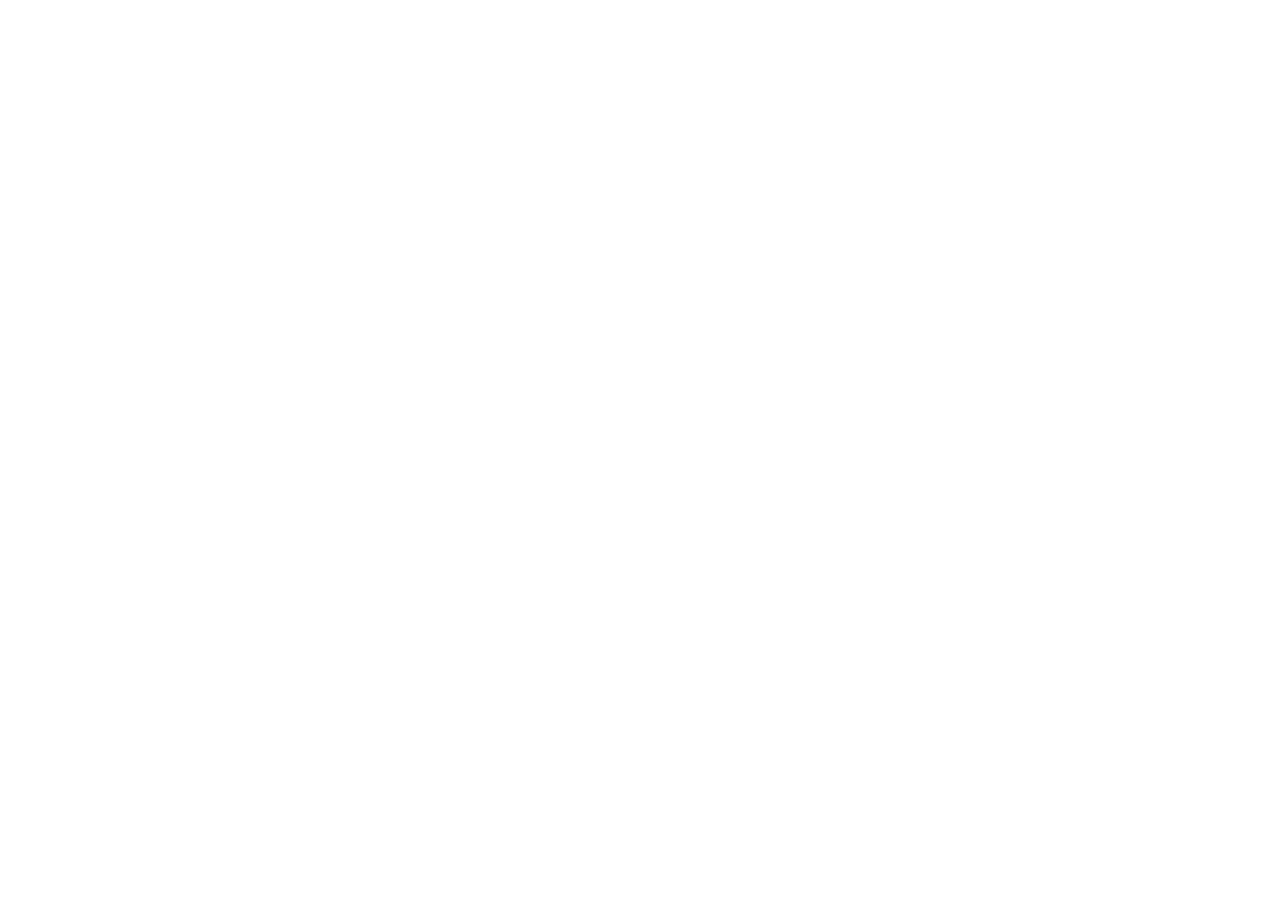
==== editor.html @ f9bbbe5b "Update editor.html" ====
<html lang="en">

  <head>
    <meta charset="UTF-8">
    <meta name="viewport" content="width=device-width, initial-scale=1.0">
    <title>OMiXApp</title>
    <link rel="shortcut icon" href="favicon.png" />
    <audio id="Abeat">
      <source src="Clap.mp3" type="audio/mpeg"></audio>
    <audio id="Bbeat">
      <source src="Paper.mp3" type="audio/mpeg"></audio>
    <audio id="Cbeat">
      <source src="Metal.mp3" type="audio/mpeg"></audio>
    <audio id="Dbeat">
      <source src="Crunch.mp3" type="audio/mpeg"></audio>
    <audio id="Ebeat">
      <source src="Swoosh.mp3" type="audio/mpeg"></audio>
    <audio id="Fbeat">
      <source src="Glass.mp3" type="audio/mpeg"></audio>
    <audio id="Gbeat">
      <source src="Bell.mp3" type="audio/mpeg"></audio>

        <audio id="Abeata">
          <source src="Clap.mp3" type="audio/mpeg"></audio>
        <audio id="Bbeata">
          <source src="Paper.mp3" type="audio/mpeg"></audio>
        <audio id="Cbeata">
          <source src="Metal.mp3" type="audio/mpeg"></audio>
        <audio id="Dbeata">
          <source src="Crunch.mp3" type="audio/mpeg"></audio>
        <audio id="Ebeata">
          <source src="Swoosh.mp3" type="audio/mpeg"></audio>
        <audio id="Fbeata">
          <source src="Glass.mp3" type="audio/mpeg"></audio>
        <audio id="Gbeata">
          <source src="Bell.mp3" type="audio/mpeg"></audio>
        <link href="https://fonts.googleapis.com/css2?family=Work+Sans:ital,wght@0,900;1,900&display=swap" rel="stylesheet">
        <link href="https://fonts.googleapis.com/css2?family=Roboto:wght@700;900&display=swap" rel="stylesheet">
        <style>
input::-webkit-outer-spin-button,
input::-webkit-inner-spin-button {
  -webkit-appearance: none;
  margin: 0;
}
input[type=number] {
  -moz-appearance: textfield;
}

        .squarea {
          height: 119px;
          width: 280px;
          background-color: #535353;
          position:relative;
          top:-373;
          left:660;
          z-index: -20;
          border-radius: 8px;
        }
        
        .square2 {
          height: 570px;
          width: 1215px;
          background-color: rgb(71, 71, 71);
          position:relative;
          top:-960;
          left:15;
          z-index: -20;
          border-radius: 8px;
          z-index:-100;
        }
        .squareb {
          height: 42px;
          width: 245px;
          background-color: #535353;
          position:relative;
          left: 954;
          top: -1123;
          z-index: -20;
          border-radius: 8px;
        }
        .userprofile{
          background-color: rgb(71, 71, 71);
          width:350;
          height:100 ;
          position: relative;
          z-index:-10000;
          top:-1710;
          border-radius: 8px;
          left:15;
  

        }
        #profilepic{
          background-color: rgb(71, 71, 71);
          position: relative;
          z-index:1000000000000000000000000000000000000000000000000;
          top:-1806;
          border-radius: 8px;
          left:23;
  

        }
      </style>
    <Link rel="stylesheet" href="styles.css">
  </head>
  <div id="Pageb">
  <div id="Pagea">
  <!--TuneShareID TextBoxes-->
    <div id="divab">
      <input type="text" id="codeinput1" maxlength="2" placeholder="00">
      <input type="text" id="codeinput2" maxlength="2" placeholder="00">
      <input type="text" id="codeinput3" maxlength="2" placeholder="00">
      <input type="text" id="codeinput4" maxlength="2" placeholder="00">
      <input type="text" id="codeinput5" maxlength="2" placeholder="00">
      <input type="text" id="codeinput6" maxlength="2" placeholder="00">
      <input type="text" id="codeinput7" maxlength="2" placeholder="00">
      <input type="text" id="codeinput8" maxlength="2" placeholder="00">
      <input type="text" id="codeinput9" maxlength="2" placeholder="00">
      <input type="text" id="codeinput10" maxlength="2" placeholder="00">
      <input type="text" id="codeinput11" maxlength="2" placeholder="00">
      <input type="text" id="codeinput12" maxlength="2" placeholder="00">
      <input type="text" id="codeinput13" maxlength="2" placeholder="00">
      <input type="text" id="codeinput14" maxlength="2" placeholder="00">

      <input type="text" id="codeinput1a" maxlength="2" placeholder="00">
      <input type="text" id="codeinput2a" maxlength="2" placeholder="00">
      <input type="text" id="codeinput3a" maxlength="2" placeholder="00">
      <input type="text" id="codeinput4a" maxlength="2" placeholder="00">
      <input type="text" id="codeinput5a" maxlength="2" placeholder="00">
      <input type="text" id="codeinput6a" maxlength="2" placeholder="00">
      <input type="text" id="codeinput7a" maxlength="2" placeholder="00">
      <input type="text" id="codeinput8a" maxlength="2" placeholder="00">
      <input type="text" id="codeinput9a" maxlength="2" placeholder="00">
      <input type="text" id="codeinput10a" maxlength="2" placeholder="00">
      <input type="text" id="codeinput11a" maxlength="2" placeholder="00">
      <input type="text" id="codeinput12a" maxlength="2" placeholder="00">
      <input type="text" id="codeinput13a" maxlength="2" placeholder="00">
      <input type="text" id="codeinput14a" maxlength="2" placeholder="00">
    </div>
    <div id="nav">
    <button onclick="Wait0()" id="Play">▶</button>
    </div>

    <!--Audio Input-->
    <div id=Buttons>
      <button id="ClapA" onclick="a1()" class="Clap1">Clap</button>
      <button id="ClapA" onclick="b1()">Clap</button>
      <button id="ClapA" onclick="c1()">Clap</button>
      <button id="ClapA" onclick="d1()">Clap</button>
      <button id="ClapA" onclick="e1()">Clap</button>
      <button id="ClapA" onclick="f1()">Clap</button>
      <button id="ClapA" onclick="g1()">Clap</button>
      <button id="ClapA" onclick="h1()">Clap</button>
      <button id="ClapA" onclick="i1()">Clap</button>
      <button id="ClapA" onclick="j1()">Clap</button>
      <button id="ClapA" onclick="k1()">Clap</button>
      <button id="ClapA" onclick="l1()">Clap</button>
      <button id="ClapA" onclick="m1()">Clap</button>
      <button id="ClapA" onclick="n1()">Clap</button>

      <button id="ClapBA" onclick="a12()">Velcro</button>
      <button id="ClapB" onclick="b12()">Velcro</button>
      <button id="ClapB" onclick="c12()">Velcro</button>
      <button id="ClapB" onclick="d12()">Velcro</button>
      <button id="ClapB" onclick="e12()">Velcro</button>
      <button id="ClapB" onclick="f12()">Velcro</button>
      <button id="ClapB" onclick="g12()">Velcro</button>
      <button id="ClapB" onclick="h12()">Velcro</button>
      <button id="ClapB" onclick="i12()">Velcro</button>
      <button id="ClapB" onclick="j12()">Velcro</button>
      <button id="ClapB" onclick="k12()">Velcro</button>
      <button id="ClapB" onclick="l12()">Velcro</button>
      <button id="ClapB" onclick="m12()">Velcro</button>
      <button id="ClapB" onclick="n12()">Velcro</button>

      <button id="ClapCA" onclick="a13()">Metal</button>
      <button id="ClapCB" onclick="b13()">Metal</button>
      <button id="ClapC" onclick="c13()">Metal</button>
      <button id="ClapC" onclick="d13()">Metal</button>
      <button id="ClapC" onclick="e13()">Metal</button>
      <button id="ClapC" onclick="f13()">Metal</button>
      <button id="ClapC" onclick="g13()">Metal</button>
      <button id="ClapC" onclick="h13()">Metal</button>
      <button id="ClapC" onclick="i13()">Metal</button>
      <button id="ClapC" onclick="j13()">Metal</button>
      <button id="ClapC" onclick="k13()">Metal</button>
      <button id="ClapC" onclick="l13()">Metal</button>
      <button id="ClapC" onclick="m13()">Metal</button>
      <button id="ClapC" onclick="n13()">Metal</button>

      <button id="ClapDA" onclick="a14()">Crunch</button>
      <button id="ClapDA" onclick="b14()">Crunch</button>
      <button id="ClapDA" onclick="c14()">Crunch</button>
      <button id="ClapD" onclick="d14()">Crunch</button>
      <button id="ClapD" onclick="e14()">Crunch</button>
      <button id="ClapD" onclick="f14()">Crunch</button>
      <button id="ClapD" onclick="g14()">Crunch</button>
      <button id="ClapD" onclick="h14()">Crunch</button>
      <button id="ClapD" onclick="i14()">Crunch</button>
      <button id="ClapD" onclick="j14()">Crunch</button>
      <button id="ClapD" onclick="k14()">Crunch</button>
      <button id="ClapD" onclick="l14()">Crunch</button>
      <button id="ClapD" onclick="m14()">Crunch</button>
      <button id="ClapD" onclick="n14()">Crunch</button>

      <h6 id="MainTrack1"> Track 1</h6>

      <button id="ClapE" onclick="a15()">Wind</button>
      <button id="ClapE" onclick="b15()">Wind</button>
      <button id="ClapE" onclick="c15()">Wind</button>
      <button id="ClapE" onclick="d15()">Wind</button>
      <button id="ClapE" onclick="e15()">Wind</button>
      <button id="ClapE" onclick="f15()">Wind</button>
      <button id="ClapE" onclick="g15()">Wind</button>
      <button id="ClapE" onclick="h15()">Wind</button>
      <button id="ClapE" onclick="i15()">Wind</button>
      <button id="ClapE" onclick="j15()">Wind</button>
      <button id="ClapE" onclick="k15()">Wind</button>
      <button id="ClapE" onclick="l15()">Wind</button>
      <button id="ClapE" onclick="m15()">Wind</button>
      <button id="ClapE" onclick="n15()">Wind</button>

      <button id="ClapFA" onclick="a16()">Tap</button>
      <button id="ClapF" onclick="b16()">Tap</button>
      <button id="ClapF" onclick="c16()">Tap</button>
      <button id="ClapF" onclick="d16()">Tap</button>
      <button id="ClapF" onclick="e16()">Tap</button>
      <button id="ClapF" onclick="f16()">Tap</button>
      <button id="ClapF" onclick="g16()">Tap</button>
      <button id="ClapF" onclick="h16()">Tap</button>
      <button id="ClapF" onclick="i16()">Tap</button>
      <button id="ClapF" onclick="j16()">Tap</button>
      <button id="ClapF" onclick="k16()">Tap</button>
      <button id="ClapF" onclick="l16()">Tap</button>
      <button id="ClapF" onclick="m16()">Tap</button>
      <button id="ClapF" onclick="n16()">Tap</button>

      <button id="ClapG2" onclick="a17()">Keys</button>
      <button id="ClapG2" onclick="b17()">Keys</button>
      <button id="ClapG" onclick="c17()">Keys</button>
      <button id="ClapG" onclick="d17()">Keys</button>
      <button id="ClapG" onclick="e17()">Keys</button>
      <button id="ClapG" onclick="f17()">Keys</button>
      <button id="ClapG" onclick="g17()">Keys</button>
      <button id="ClapG" onclick="h17()">Keys</button>
      <button id="ClapG" onclick="i17()">Keys</button>
      <button id="ClapG" onclick="j17()">Keys</button>
      <button id="ClapG" onclick="k17()">Keys</button>
      <button id="ClapG" onclick="l17()">Keys</button>
      <button id="ClapG" onclick="m17()">Keys</button>
      <button id="ClapG" onclick="n17()">Keys</button>
    </div>

    <div id=Buttons2>
      <button id="ClapA" onclick="a1a()">Clap</button>
      <button id="ClapA" onclick="b1a()">Clap</button>
      <button id="ClapA" onclick="c1a()">Clap</button>
      <button id="ClapA" onclick="d1a()">Clap</button>
      <button id="ClapA" onclick="e1a()">Clap</button>
      <button id="ClapA" onclick="f1a()">Clap</button>
      <button id="ClapA" onclick="g1a()">Clap</button>
      <button id="ClapA" onclick="h1a()">Clap</button>
      <button id="ClapA" onclick="i1a()">Clap</button>
      <button id="ClapA" onclick="j1a()">Clap</button>
      <button id="ClapA" onclick="k1a()">Clap</button>
      <button id="ClapA" onclick="l1a()">Clap</button>
      <button id="ClapA" onclick="m1a()">Clap</button>
      <button id="ClapA" onclick="n1a()">Clap</button>

      <button id="ClapBA" onclick="a12a()">Velcro</button>
      <button id="ClapB" onclick="b12a()">Velcro</button>
      <button id="ClapB" onclick="c12a()">Velcro</button>
      <button id="ClapB" onclick="d12a()">Velcro</button>
      <button id="ClapB" onclick="e12a()">Velcro</button>
      <button id="ClapB" onclick="f12a()">Velcro</button>
      <button id="ClapB" onclick="g12a()">Velcro</button>
      <button id="ClapB" onclick="h12a()">Velcro</button>
      <button id="ClapB" onclick="i12a()">Velcro</button>
      <button id="ClapB" onclick="j12a()">Velcro</button>
      <button id="ClapB" onclick="k12a()">Velcro</button>
      <button id="ClapB" onclick="l12a()">Velcro</button>
      <button id="ClapB" onclick="m12a()">Velcro</button>
      <button id="ClapB" onclick="n12a()">Velcro</button>

      <button id="ClapCA" onclick="a13a()">Metal</button>
      <button id="ClapCB" onclick="b13a()">Metal</button>
      <button id="ClapC" onclick="c13a()">Metal</button>
      <button id="ClapC" onclick="d13a()">Metal</button>
      <button id="ClapC" onclick="e13a()">Metal</button>
      <button id="ClapC" onclick="f13a()">Metal</button>
      <button id="ClapC" onclick="g13a()">Metal</button>
      <button id="ClapC" onclick="h13a()">Metal</button>
      <button id="ClapC" onclick="i13a()">Metal</button>
      <button id="ClapC" onclick="j13a()">Metal</button>
      <button id="ClapC" onclick="k13a()">Metal</button>
      <button id="ClapC" onclick="l13a()">Metal</button>
      <button id="ClapC" onclick="m13a()">Metal</button>
      <button id="ClapC" onclick="n13a()">Metal</button>

      <button id="ClapDA" onclick="a14a()">Crunch</button>
      <button id="ClapDA" onclick="b14a()">Crunch</button>
      <button id="ClapDA" onclick="c14a()">Crunch</button>
      <button id="ClapD" onclick="d14a()">Crunch</button>
      <button id="ClapD" onclick="e14a()">Crunch</button>
      <button id="ClapD" onclick="f14a()">Crunch</button>
      <button id="ClapD" onclick="g14a()">Crunch</button>
      <button id="ClapD" onclick="h14a()">Crunch</button>
      <button id="ClapD" onclick="i14a()">Crunch</button>
      <button id="ClapD" onclick="j14a()">Crunch</button>
      <button id="ClapD" onclick="k14a()">Crunch</button>
      <button id="ClapD" onclick="l14a()">Crunch</button>
      <button id="ClapD" onclick="m14a()">Crunch</button>
      <button id="ClapD" onclick="n14a()">Crunch</button>

      <h6 id="MainTrack2"> Track 2</h6>

      <button id="ClapE" onclick="a15a()">Wind</button>
      <button id="ClapE" onclick="b15a()">Wind</button>
      <button id="ClapE" onclick="c15a()">Wind</button>
      <button id="ClapE" onclick="d15a()">Wind</button>
      <button id="ClapE" onclick="e15a()">Wind</button>
      <button id="ClapE" onclick="f15a()">Wind</button>
      <button id="ClapE" onclick="g15a()">Wind</button>
      <button id="ClapE" onclick="h15a()">Wind</button>
      <button id="ClapE" onclick="i15a()">Wind</button>
      <button id="ClapE" onclick="j15a()">Wind</button>
      <button id="ClapE" onclick="k15a()">Wind</button>
      <button id="ClapE" onclick="l15a()">Wind</button>
      <button id="ClapE" onclick="m15a()">Wind</button>
      <button id="ClapE" onclick="n15a()">Wind</button>

      <button id="ClapFA" onclick="a16a()">Tap</button>
      <button id="ClapF" onclick="b16a()">Tap</button>
      <button id="ClapF" onclick="c16a()">Tap</button>
      <button id="ClapF" onclick="d16a()">Tap</button>
      <button id="ClapF" onclick="e16a()">Tap</button>
      <button id="ClapF" onclick="f16a()">Tap</button>
      <button id="ClapF" onclick="g16a()">Tap</button>
      <button id="ClapF" onclick="h16a()">Tap</button>
      <button id="ClapF" onclick="i16a()">Tap</button>
      <button id="ClapF" onclick="j16a()">Tap</button>
      <button id="ClapF" onclick="k16a()">Tap</button>
      <button id="ClapF" onclick="l16a()">Tap</button>
      <button id="ClapF" onclick="m16a()">Tap</button>
      <button id="ClapF" onclick="n16a()">Tap</button>

      <button id="ClapG2" onclick="a17a()">Keys</button>
      <button id="ClapG2" onclick="b17a()">Keys</button>
      <button id="ClapG" onclick="c17a()">Keys</button>
      <button id="ClapG" onclick="d17a()">Keys</button>
      <button id="ClapG" onclick="e17a()">Keys</button>
      <button id="ClapG" onclick="f17a()">Keys</button>
      <button id="ClapG" onclick="g17a()">Keys</button>
      <button id="ClapG" onclick="h17a()">Keys</button>
      <button id="ClapG" onclick="i17a()">Keys</button>
      <button id="ClapG" onclick="j17a()">Keys</button>
      <button id="ClapG" onclick="k17a()">Keys</button>
      <button id="ClapG" onclick="l17a()">Keys</button>
      <button id="ClapG" onclick="m17a()">Keys</button>
      <button id="ClapG" onclick="n17a()">Keys</button>
    </div>
    <div id="nav">
    <h1 id="OmTitle">OMiX</h1>
    <button onclick="LoopStart()" id="Loop">∞</button>
  </div>
    <div id="divab">
    <h6 id="Tunes">Tunes</h6>
  </div>
  <div id="nav">
    <button onclick="Stop()" id="Loop2">■</button>
    <button onclick="LoopBreak()" id="Loop3">x</button>
    <div id="Logo">
    <h6 id="trec">OMiX</h6>
    <button id="App">App</button>
    <button id="For"></button>
  </div>
    </div>
  </div>
  <div class="squarea"></div>
  <input type="text" id="TuneShare" placeholder="Paste Token Here">
  <input type="text" id="TuneShareID">
  <button onclick="Share()" id="ShareTune">Copy Token</button>
  <div class="square2"></div>
  <button id="SpeedidLabel">Tempo:</button>
  <input type="text" maxlength="3" id="Speedid">
  <div class="squareb"></div>
  <button id="SpeedidLabel2">Pitch:</button>
  <input type="text" maxlength="3" id="Speedid2">

  <button id="s1" onclick="swa1()">1</button>
  <button id="s2" onclick="swa2()">1</button>
  <button id="s3" onclick="swa3()">1</button>
  <div id="asdf">
  <button id="s4" onclick="swa4()">1</button>
  <button id="s5" onclick="swa5()">1</button>
  <button id="s6" onclick="swa6()">1</button>
  <button id="s7" onclick="swa7()">1</button>
</div>
<div id="codac2">
<button id="s1a" onclick="swa12()">1</button>
<button id="s2a" onclick="swa22()">1</button>
<button id="s3a" onclick="swa32()">1</button>
<button id="s4a" onclick="swa42()">1</button>
<button id="s5a" onclick="swa52()">1</button>
<button id="s6a" onclick="swa62()">1</button>
<button id="s7a" onclick="swa72()">1</button>

</div>
<div class="userprofile"></div>
<img id="profilepic" alt="pfp" width="35" height="35" id="pfp">
<h3 id="pfptxt"></h3>
</div>

  <script>
    if (navigator.userAgent.includes("Windows")) {
ForVar = "For Windows"
    } else {
      if (navigator.userAgent.includes("CrOS")) {
        ForVar = "For ChromeOS"
      } else {
        if (navigator.userAgent.includes("Macintosh")) {
          ForVar = "For MacOS"
        }
        else{
          window.location.assign("http://omixapp.github.io_");
        }
      }
    }
    function ks(){
      sw1 = false
    }
function swa1(){

if (sw1 == true){
  
  document.getElementById("Abeat").src = "Clap.mp3";
  document.getElementById("s1").innerHTML = "1";
  Abeat.play()
  sw1 = false
  zs1 = "zz1t"
  }
  else {
    document.getElementById("Abeat").src = "Clap2.mp3";
    document.getElementById("s1").innerHTML = "2";
     Abeat.play()
     sw1 = true
     zs1 = "zz1t2"
  }

}
function swa2(){
  if (sw2 == true){
  document.getElementById("Bbeat").src = "Paper.mp3";
  document.getElementById("s2").innerHTML = "1";
  Bbeat.play()
  sw2 = false
  zs2 = "zz2t"
  }
  else {
    document.getElementById("Bbeat").src = "Paper2.mp3";
    document.getElementById("s2").innerHTML = "2";
     Bbeat.play()
     sw2 = true
     zs2 = "zz2t2"
  }
}
function swa3(){
  if (sw3 == true){
  document.getElementById("Cbeat").src = "Metal.mp3";
  document.getElementById("s3").innerHTML = "1";
  Cbeat.play()
  sw3 = false
  zs3 = "zz3t"
  }
  else {
    document.getElementById("Cbeat").src = "Metal2.mp3";
    document.getElementById("s3").innerHTML = "2";
     Cbeat.play()
     sw3 = true
     zs3 = "zz3t2"
  }
}

function swa4(){
  if (sw4 == true){
  document.getElementById("Dbeat").src = "Crunch.mp3";
  document.getElementById("s4").innerHTML = "1";
  Dbeat.play()
  sw4 = false
  zs4 = "zz4t"
  }
  else {
    document.getElementById("Dbeat").src = "Crunch2.mp3";
    document.getElementById("s4").innerHTML = "2";
     Dbeat.play()
     sw4 = true
     zs4 = "zz4t2"
  }
}

function swa5(){
  if (sw5 == true){
  document.getElementById("Ebeat").src = "Swoosh.mp3";
  document.getElementById("s5").innerHTML = "1";
  Ebeat.play()
  sw5 = false
  zs5 = "zz5t"
  }
  else {
    document.getElementById("Ebeat").src = "Swoosh2.mp3";
    document.getElementById("s5").innerHTML = "2";
     Ebeat.play()
     sw5 = true
     zs5 = "zz5t2"
  }
}
function swa6(){
  if (sw6 == true){
  document.getElementById("Fbeat").src = "Glass.mp3";
  document.getElementById("s6").innerHTML = "1";
  Fbeat.play()
  sw6 = false
  zs6 = "zz6t2"
  }
  else {
    document.getElementById("Fbeat").src = "Glass2.mp3";
    document.getElementById("s6").innerHTML = "2";
     Fbeat.play()
     sw6 = true
     zs6 = "zz6t2"
  }
}

function swa7(){
  if (sw7 == true){
  document.getElementById("Gbeat").src = "Bell.mp3";
  document.getElementById("s7").innerHTML = "1";
  Gbeat.play()
  sw7 = false
  zs7 = "zz7t"
  }
  else {
    document.getElementById("Gbeat").src = "Bell2.mp3";
    document.getElementById("s7").innerHTML = "2";
     Gbeat.play()
     sw7 = true
     zs7 = "zz7t2"
  }
}



function swa12(){
if (sw1a == true){
  
  document.getElementById("Abeata").src = "Clap.mp3";
  document.getElementById("s1a").innerHTML = "1";
  Abeata.play()
  sw1a = false
  zs1a = "zx1ta"
  }
  else {
    document.getElementById("Abeata").src = "Clap2.mp3";
    document.getElementById("s1a").innerHTML = "2";
     Abeata.play()
     sw1a = true
     zs1a = "zx7t2a"
  }

}
function swa22(){
  if (sw2a == true){
  document.getElementById("Bbeata").src = "Paper.mp3";
  document.getElementById("s2a").innerHTML = "1";
  Bbeata.play()
  sw2a = false
  zs2a = "zx2ta"
  }
  else {
    document.getElementById("Bbeata").src = "Paper2.mp3";
    document.getElementById("s2a").innerHTML = "2";
     Bbeata.play()
     sw2a = true
     zs2a = "zx2t2a"
  }
}
function swa32(){
  if (sw3a == true){
  document.getElementById("Cbeata").src = "Metal.mp3";
  document.getElementById("s3a").innerHTML = "1";
  Cbeata.play()
  sw3a = false
  zs3a = "zx3ta"
  }
  else {
    document.getElementById("Cbeata").src = "Metal2.mp3";
    document.getElementById("s3a").innerHTML = "2";
     Cbeata.play()
     sw3a = true
     zs3a = "zx3t2a"
  }
}

function swa42(){
  if (sw4a == true){
  document.getElementById("Dbeata").src = "Crunch.mp3";
  document.getElementById("s4a").innerHTML = "1";
  Dbeata.play()
  sw4a = false
  zs4a = "zx4ta"
  }
  else {
    document.getElementById("Dbeata").src = "Crunch2.mp3";
    document.getElementById("s4a").innerHTML = "2";
     Dbeata.play()
     sw4a = true
     zs4a = "zx4t2a"
  }
}

function swa52(){
  if (sw5a == true){
  document.getElementById("Ebeata").src = "Swoosh.mp3";
  document.getElementById("s5a").innerHTML = "1";
  Ebeata.play()
  sw5a = false
  zs5a = "zx5ta"
  }
  else {
    document.getElementById("Ebeata").src = "Swoosh2.mp3";
    document.getElementById("s5a").innerHTML = "2";
     Ebeata.play()
     sw5a = true
     zs4a = "zx5t2a"
  }
}
function swa62(){
  if (sw6a == true){
  document.getElementById("Fbeata").src = "Glass.mp3";
  document.getElementById("s6a").innerHTML = "1";
  Fbeata.play()
  sw6a = false
  zs6a = "zx6ta"
  }
  else {
    document.getElementById("Fbeata").src = "Glass2.mp3";
    document.getElementById("s6a").innerHTML = "2";
     Fbeata.play()
     sw6a = true
     zs6a = "zx6t2a"
  }
}

function swa72(){
  if (sw7a == true){
  document.getElementById("Gbeata").src = "Bell.mp3";
  document.getElementById("s7a").innerHTML = "1";
  Gbeata.play()
  sw7a = false
  zs7a = "zx7ta"
  }
  else {
    document.getElementById("Gbeata").src = "Bell2.mp3";
    document.getElementById("s7a").innerHTML = "2";
     Gbeata.play()
     sw7a = true
     zs7a = "zx7t2a"
  }
}

    function a1() {
      Abeat.play()
      document.getElementById("codeinput1").value = "a1"
    }

    function b1() {
      Abeat.play()
      document.getElementById("codeinput2").value = "b1"
    }

    function c1() {
      Abeat.play()
      document.getElementById("codeinput3").value = "c1"
    }

    function d1() {
      Abeat.play()
      document.getElementById("codeinput4").value = "d1"
    }

    function e1() {
      Abeat.play()
      document.getElementById("codeinput5").value = "e1"
    }

    function f1() {
      Abeat.play()
      document.getElementById("codeinput6").value = "f1"
    }

    function g1() {
      Abeat.play()
      document.getElementById("codeinput7").value = "g1"
    }

    function h1() {
      Abeat.play()
      document.getElementById("codeinput8").value = "h1"
    }

    function i1() {
      Abeat.play()
      document.getElementById("codeinput9").value = "i1"
    }

    function j1() {
      Abeat.play()
      document.getElementById("codeinput10").value = "j1"
    }

    function k1() {
      Abeat.play()
      document.getElementById("codeinput11").value = "k1"
    }

    function l1() {
      Abeat.play()
      document.getElementById("codeinput12").value = "l1"
    }

    function m1() {
      Abeat.play()
      document.getElementById("codeinput13").value = "m1"
    }

    function n1() {
      Abeat.play()
      document.getElementById("codeinput14").value = "n1"
    }

    function a12() {
      Bbeat.play()
      document.getElementById("codeinput1").value = "a2"
    }

    function b12() {
      Bbeat.play()
      document.getElementById("codeinput2").value = "b2"
    }

    function c12() {
      Bbeat.play()
      document.getElementById("codeinput3").value = "c2"
    }

    function d12() {
      Bbeat.play()
      document.getElementById("codeinput4").value = "d2"
    }

    function e12() {
      Bbeat.play()
      document.getElementById("codeinput5").value = "e2"
    }

    function f12() {
      Bbeat.play()
      document.getElementById("codeinput6").value = "f2"
    }

    function g12() {
      Bbeat.play()
      document.getElementById("codeinput7").value = "g2"
    }

    function h12() {
      Bbeat.play()
      document.getElementById("codeinput8").value = "h2"
    }

    function i12() {
      Bbeat.play()
      document.getElementById("codeinput9").value = "i2"
    }

    function j12() {
      Bbeat.play()
      document.getElementById("codeinput10").value = "j2"
    }

    function k12() {
      Bbeat.play()
      document.getElementById("codeinput11").value = "k2"
    }

    function l12() {
      Bbeat.play()
      document.getElementById("codeinput12").value = "l2"
    }

    function m12() {
      Bbeat.play()
      document.getElementById("codeinput13").value = "m2"
    }

    function n12() {
      Bbeat.play()
      document.getElementById("codeinput14").value = "n2"
    }

    function a13() {
      Cbeat.play()
      document.getElementById("codeinput1").value = "a3"
    }

    function b13() {
      Cbeat.play()
      document.getElementById("codeinput2").value = "b3"
    }

    function c13() {
      Cbeat.play()
      document.getElementById("codeinput3").value = "c3"
    }

    function d13() {
      Cbeat.play()
      document.getElementById("codeinput4").value = "d3"
    }

    function e13() {
      Cbeat.play()
      document.getElementById("codeinput5").value = "e3"
    }

    function f13() {
      Cbeat.play()
      document.getElementById("codeinput6").value = "f3"
    }

    function g13() {
      Cbeat.play()
      document.getElementById("codeinput7").value = "g3"
    }

    function h13() {
      Cbeat.play()
      document.getElementById("codeinput8").value = "h3"
    }

    function i13() {
      Cbeat.play()
      document.getElementById("codeinput9").value = "i3"
    }

    function j13() {
      Cbeat.play()
      document.getElementById("codeinput10").value = "j3"
    }

    function k13() {
      Cbeat.play()
      document.getElementById("codeinput11").value = "k3"
    }

    function l13() {
      Cbeat.play()
      document.getElementById("codeinput12").value = "l3"
    }

    function m13() {
      Cbeat.play()
      document.getElementById("codeinput13").value = "m3"
    }

    function n13() {
      Cbeat.play()
      document.getElementById("codeinput14").value = "n3"
    }

    function a14() {
      Dbeat.play()
      document.getElementById("codeinput1").value = "a4"
    }

    function b14() {
      Dbeat.play()
      document.getElementById("codeinput2").value = "b4"
    }

    function c14() {
      Dbeat.play()
      document.getElementById("codeinput3").value = "c4"
    }

    function d14() {
      Dbeat.play()
      document.getElementById("codeinput4").value = "d4"
    }

    function e14() {
      Dbeat.play()
      document.getElementById("codeinput5").value = "e4"
    }

    function f14() {
      Dbeat.play()
      document.getElementById("codeinput6").value = "f4"
    }

    function g14() {
      Dbeat.play()
      document.getElementById("codeinput7").value = "g4"
    }

    function h14() {
      Dbeat.play()
      document.getElementById("codeinput8").value = "h4"
    }

    function i14() {
      Dbeat.play()
      document.getElementById("codeinput9").value = "i4"
    }

    function j14() {
      Dbeat.play()
      document.getElementById("codeinput10").value = "j4"
    }

    function k14() {
      Dbeat.play()
      document.getElementById("codeinput11").value = "k4"
    }

    function l14() {
      Dbeat.play()
      document.getElementById("codeinput12").value = "l4"
    }

    function m14() {
      Dbeat.play()
      document.getElementById("codeinput13").value = "m4"
    }

    function n14() {
      Dbeat.play()
      document.getElementById("codeinput14").value = "n4"
    }

    function a15() {
      Ebeat.play()
      document.getElementById("codeinput1").value = "a5"
    }

    function b15() {
      Ebeat.play()
      document.getElementById("codeinput2").value = "b5"
    }

    function c15() {
      Ebeat.play()
      document.getElementById("codeinput3").value = "c5"
    }

    function d15() {
      Ebeat.play()
      document.getElementById("codeinput4").value = "d5"
    }

    function e15() {
      Ebeat.play()
      document.getElementById("codeinput5").value = "e5"
    }

    function f15() {
      Ebeat.play()
      document.getElementById("codeinput6").value = "f5"
    }

    function g15() {
      Ebeat.play()
      document.getElementById("codeinput7").value = "g5"
    }

    function h15() {
      Ebeat.play()
      document.getElementById("codeinput8").value = "h5"
    }

    function i15() {
      Ebeat.play()
      document.getElementById("codeinput9").value = "i5"
    }

    function j15() {
      Ebeat.play()
      document.getElementById("codeinput10").value = "j5"
    }

    function k15() {
      Ebeat.play()
      document.getElementById("codeinput11").value = "k5"
    }

    function l15() {
      Ebeat.play()
      document.getElementById("codeinput12").value = "l5"
    }

    function m15() {
      Ebeat.play()
      document.getElementById("codeinput13").value = "m5"
    }

    function n15() {
      Ebeat.play()
      document.getElementById("codeinput14").value = "n6"
    }

    function a16() {
      Fbeat.play()
      document.getElementById("codeinput1").value = "a6"
    }

    function b16() {
      Fbeat.play()
      document.getElementById("codeinput2").value = "b6"
    }

    function c16() {
      Fbeat.play()
      document.getElementById("codeinput3").value = "c6"
    }

    function d16() {
      Fbeat.play()
      document.getElementById("codeinput4").value = "d6"
    }

    function e16() {
      Fbeat.play()
      document.getElementById("codeinput5").value = "e6"
    }

    function f16() {
      Fbeat.play()
      document.getElementById("codeinput6").value = "f6"
    }

    function g16() {
      Fbeat.play()
      document.getElementById("codeinput7").value = "g6"
    }

    function h16() {
      Fbeat.play()
      document.getElementById("codeinput8").value = "h6"
    }

    function i16() {
      Fbeat.play()
      document.getElementById("codeinput9").value = "i6"
    }

    function j16() {
      Fbeat.play()
      document.getElementById("codeinput10").value = "j6"
    }

    function k16() {
      Fbeat.play()
      document.getElementById("codeinput11").value = "k6"
    }

    function l16() {
      Fbeat.play()
      document.getElementById("codeinput12").value = "l6"
    }

    function m16() {
      Fbeat.play()
      document.getElementById("codeinput13").value = "m6"
    }

    function n16() {
      Fbeat.play()
      document.getElementById("codeinput14").value = "n6"
    }

    function a17() {
      Gbeat.play()
      document.getElementById("codeinput1").value = "a7"
    }

    function b17() {
      Gbeat.play()
      document.getElementById("codeinput2").value = "b7"
    }

    function c17() {
      Gbeat.play()
      document.getElementById("codeinput3").value = "c7"
    }

    function d17() {
      Gbeat.play()
      document.getElementById("codeinput4").value = "d7"
    }

    function e17() {
      Gbeat.play()
      document.getElementById("codeinput5").value = "e7"
    }

    function f17() {
      Gbeat.play()
      document.getElementById("codeinput6").value = "f7"
    }

    function g17() {
      Gbeat.play()
      document.getElementById("codeinput7").value = "g7"
    }

    function h17() {
      Gbeat.play()
      document.getElementById("codeinput8").value = "h7"
    }

    function i17() {
      Gbeat.play()
      document.getElementById("codeinput9").value = "i7"
    }

    function j17() {
      Gbeat.play()
      document.getElementById("codeinput10").value = "j7"
    }

    function k17() {
      Gbeat.play()
      document.getElementById("codeinput11").value = "k7"
    }

    function l17() {
      Gbeat.play()
      document.getElementById("codeinput12").value = "l7"
    }

    function m17() {
      Gbeat.play()
      document.getElementById("codeinput13").value = "m7"
    }

    function n17() {
      Gbeat.play()
      document.getElementById("codeinput14").value = "n7"
    }














    function a1a() {
      Abeata.play()
      document.getElementById("codeinput1a").value = "a1"
    }

    function b1a() {
      Abeata.play()
      document.getElementById("codeinput2a").value = "b1"
    }

    function c1a() {
      Abeata.play()
      document.getElementById("codeinput3a").value = "c1"
    }

    function d1a() {
      Abeata.play()
      document.getElementById("codeinput4a").value = "d1"
    }

    function e1a() {
      Abeata.play()
      document.getElementById("codeinput5a").value = "e1"
    }

    function f1a() {
      Abeata.play()
      document.getElementById("codeinput6a").value = "f1"
    }

    function g1a() {
      Abeata.play()
      document.getElementById("codeinput7a").value = "g1"
    }

    function h1a() {
      Abeata.play()
      document.getElementById("codeinput8a").value = "h1"
    }

    function i1a() {
      Abeata.play()
      document.getElementById("codeinput9a").value = "i1"
    }

    function j1a() {
      Abeata.play()
      document.getElementById("codeinput10a").value = "j1"
    }

    function k1a() {
      Abeata.play()
      document.getElementById("codeinput11a").value = "k1"
    }

    function l1a() {
      Abeata.play()
      document.getElementById("codeinput12a").value = "l1"
    }

    function m1a() {
      Abeata.play()
      document.getElementById("codeinput13a").value = "m1"
    }

    function n1a() {
      Abeata.play()
      document.getElementById("codeinput14a").value = "n1"
    }

    function a12a() {
      Bbeata.play()
      document.getElementById("codeinput1a").value = "a2"
    }

    function b12a() {
      Bbeata.play()
      document.getElementById("codeinput2a").value = "b2"
    }

    function c12a() {
      Bbeata.play()
      document.getElementById("codeinput3a").value = "c2"
    }

    function d12a() {
      Bbeata.play()
      document.getElementById("codeinput4a").value = "d2"
    }

    function e12a() {
      Bbeata.play()
      document.getElementById("codeinput5a").value = "e2"
    }

    function f12a() {
      Bbeata.play()
      document.getElementById("codeinput6a").value = "f2"
    }

    function g12a() {
      Bbeata.play()
      document.getElementById("codeinput7a").value = "g2"
    }

    function h12a() {
      Bbeata.play()
      document.getElementById("codeinput8a").value = "h2"
    }

    function i12a() {
      Bbeata.play()
      document.getElementById("codeinput9a").value = "i2"
    }

    function j12a() {
      Bbeata.play()
      document.getElementById("codeinput10a").value = "j2"
    }

    function k12a() {
      Bbeata.play()
      document.getElementById("codeinput11a").value = "k2"
    }

    function l12a() {
      Bbeata.play()
      document.getElementById("codeinput12a").value = "l2"
    }

    function m12a() {
      Bbeata.play()
      document.getElementById("codeinput13a").value = "m2"
    }

    function n12a() {
      Bbeata.play()
      document.getElementById("codeinput14a").value = "n2"
    }

    function a13a() {
      Cbeata.play()
      document.getElementById("codeinput1a").value = "a3"
    }

    function b13a() {
      Cbeata.play()
      document.getElementById("codeinput2a").value = "b3"
    }

    function c13a() {
      Cbeata.play()
      document.getElementById("codeinput3a").value = "c3"
    }

    function d13a() {
      Cbeata.play()
      document.getElementById("codeinput4a").value = "d3"
    }

    function e13a() {
      Cbeata.play()
      document.getElementById("codeinput5a").value = "e3"
    }

    function f13a() {
      Cbeata.play()
      document.getElementById("codeinput6a").value = "f3"
    }

    function g13a() {
      Cbeata.play()
      document.getElementById("codeinput7a").value = "g3"
    }

    function h13a() {
      Cbeata.play()
      document.getElementById("codeinput8a").value = "h3"
    }

    function i13a() {
      Cbeata.play()
      document.getElementById("codeinput9a").value = "i3"
    }

    function j13a() {
      Cbeata.play()
      document.getElementById("codeinput10a").value = "j3"
    }

    function k13a() {
      Cbeata.play()
      document.getElementById("codeinput11a").value = "k3"
    }

    function l13a() {
      Cbeata.play()
      document.getElementById("codeinput12a").value = "l3"
    }

    function m13a() {
      Cbeata.play()
      document.getElementById("codeinput13a").value = "m3"
    }

    function n13a() {
      Cbeata.play()
      document.getElementById("codeinput14a").value = "n3"
    }

    function a14a() {
      Dbeata.play()
      document.getElementById("codeinput1a").value = "a4"
    }

    function b14a() {
      Dbeata.play()
      document.getElementById("codeinput2a").value = "b4"
    }

    function c14a() {
      Dbeata.play()
      document.getElementById("codeinput3a").value = "c4"
    }

    function d14a() {
      Dbeata.play()
      document.getElementById("codeinput4a").value = "d4"
    }

    function e14a() {
      Dbeata.play()
      document.getElementById("codeinput5a").value = "e4"
    }

    function f14a() {
      Dbeata.play()
      document.getElementById("codeinput6a").value = "f4"
    }

    function g14a() {
      Dbeata.play()
      document.getElementById("codeinput7a").value = "g4"
    }

    function h14a() {
      Dbeata.play()
      document.getElementById("codeinput8a").value = "h4"
    }

    function i14a() {
      Dbeata.play()
      document.getElementById("codeinput9a").value = "i4"
    }

    function j14a() {
      Dbeata.play()
      document.getElementById("codeinput10a").value = "j4"
    }

    function k14a() {
      Dbeata.play()
      document.getElementById("codeinput11a").value = "k4"
    }

    function l14a() {
      Dbeata.play()
      document.getElementById("codeinput12a").value = "l4"
    }

    function m14a() {
      Dbeata.play()
      document.getElementById("codeinput13a").value = "m4"
    }

    function n14a() {
      Dbeata.play()
      document.getElementById("codeinput14a").value = "n4"
    }

    function a15a() {
      Ebeata.play()
      document.getElementById("codeinput1a").value = "a5"
    }

    function b15a() {
      Ebeata.play()
      document.getElementById("codeinput2a").value = "b5"
    }

    function c15a() {
      Ebeata.play()
      document.getElementById("codeinput3a").value = "c5"
    }

    function d15a() {
      Ebeata.play()
      document.getElementById("codeinput4a").value = "d5"
    }

    function e15a() {
      Ebeata.play()
      document.getElementById("codeinput5a").value = "e5"
    }

    function f15a() {
      Ebeata.play()
      document.getElementById("codeinput6a").value = "f5"
    }

    function g15a() {
      Ebeata.play()
      document.getElementById("codeinput7a").value = "g5"
    }

    function h15a() {
      Ebeata.play()
      document.getElementById("codeinput8a").value = "h5"
    }

    function i15a() {
      Ebeata.play()
      document.getElementById("codeinput9a").value = "i5"
    }

    function j15a() {
      Ebeata.play()
      document.getElementById("codeinput10a").value = "j5"
    }

    function k15a() {
      Ebeata.play()
      document.getElementById("codeinput11a").value = "k5"
    }

    function l15a() {
      Ebeata.play()
      document.getElementById("codeinput12a").value = "l5"
    }

    function m15a() {
      Ebeata.play()
      document.getElementById("codeinput13a").value = "m5"
    }

    function n15a() {
      Ebeata.play()
      document.getElementById("codeinput14a").value = "n6"
    }

    function a16a() {
      Fbeata.play()
      document.getElementById("codeinput1a").value = "a6"
    }

    function b16a() {
      Fbeata.play()
      document.getElementById("codeinput2a").value = "b6"
    }

    function c16a() {
      Fbeata.play()
      document.getElementById("codeinput3a").value = "c6"
    }

    function d16a() {
      Fbeata.play()
      document.getElementById("codeinput4a").value = "d6"
    }

    function e16a() {
      Fbeata.play()
      document.getElementById("codeinput5a").value = "e6"
    }

    function f16a() {
      Fbeata.play()
      document.getElementById("codeinput6a").value = "f6"
    }

    function g16a() {
      Fbeata.play()
      document.getElementById("codeinput7a").value = "g6"
    }

    function h16a() {
      Fbeata.play()
      document.getElementById("codeinput8a").value = "h6"
    }

    function i16a() {
      Fbeata.play()
      document.getElementById("codeinput9a").value = "i6"
    }

    function j16a() {
      Fbeata.play()
      document.getElementById("codeinput10a").value = "j6"
    }

    function k16a() {
      Fbeata.play()
      document.getElementById("codeinput11a").value = "k6"
    }

    function l16a() {
      Fbeata.play()
      document.getElementById("codeinput12a").value = "l6"
    }

    function m16a() {
      Fbeata.play()
      document.getElementById("codeinput13a").value = "m6"
    }

    function n16a() {
      Fbeata.play()
      document.getElementById("codeinput14a").value = "n6"
    }

    function a17a() {
      Gbeata.play()
      document.getElementById("codeinput1a").value = "a7"
    }

    function b17a() {
      Gbeata.play()
      document.getElementById("codeinput2a").value = "b7"
    }

    function c17a() {
      Gbeata.play()
      document.getElementById("codeinput3a").value = "c7"
    }

    function d17a() {
      Gbeata.play()
      document.getElementById("codeinput4a").value = "d7"
    }

    function e17a() {
      Gbeata.play()
      document.getElementById("codeinput5a").value = "e7"
    }

    function f17a() {
      Gbeata.play()
      document.getElementById("codeinput6a").value = "f7"
    }

    function g17a() {
      Gbeata.play()
      document.getElementById("codeinput7a").value = "g7"
    }

    function h17a() {
      Gbeata.play()
      document.getElementById("codeinput8a").value = "h7"
    }

    function i17a() {
      Gbeata.play()
      document.getElementById("codeinput9a").value = "i7"
    }

    function j17a() {
      Gbeata.play()
      document.getElementById("codeinput10a").value = "j7"
    }

    function k17a() {
      Gbeata.play()
      document.getElementById("codeinput11a").value = "k7"
    }

    function l17a() {
      Gbeata.play()
      document.getElementById("codeinput12a").value = "l7"
    }

    function m17a() {
      Gbeata.play()
      document.getElementById("codeinput13a").value = "m7"
    }

    function n17a() {
      Gbeata.play()
      document.getElementById("codeinput14a").value = "n7"
    }

  </script>


  <script src="main.js"></script>

  <body>

  </body>

</html>
---- styles.css ----
body {
    background-color: #333333;
    overflow-x: hidden;
    overflow-y: hidden;
    white-space: nowrap;
    width: 100%;
  }
  
  #divab {
    position: relative;
    left: 40;
    top: 475;
    z-index: 1000;
  
  }
  
  #ClapA {
    position: relative;
    left: 0;
    background-color: rgb(192, 192, 192);
    border: none;
    width: 80;
    outline: none;
    top: -100;
    text-align: left;
    border-radius: 4px;
    font-family: arial black;
    color: rgb(24, 24, 24);
    object-fit: cover;
  
  }
  
  #codeinput1 {
    width: 40;
    height: 40;
    text-align: center;
    font-size: 20;
    font-family: arial black;
    background-color: rgb(255, 255, 255);
    text-transform: uppercase;
    border: none;
    color: white;
    outline: none;
    border-radius: 4px;
    color: rgb(48, 48, 48);
    object-fit: cover;
  }
  
  #codeinput2 {
    width: 40;
    height: 40;
    text-align: center;
    font-size: 20;
    font-family: arial black;
    text-transform: uppercase;
    background-color: rgb(73, 73, 73);
    border: none;
    color: white;
    outline: none;
    border-radius: 4px;
    background-color: rgb(255, 255, 255);
    color: rgb(48, 48, 48);
    object-fit: cover;
  }
  
  #codeinput3 {
    width: 40;
    height: 40;
    text-align: center;
    font-size: 20;
    font-family: arial black;
    text-transform: uppercase;
    background-color: rgb(73, 73, 73);
    border: none;
    color: white;
    outline: none;
    border-radius: 4px;
    background-color: rgb(255, 255, 255);
    color: rgb(48, 48, 48);
    object-fit: cover;
  }
  
  #codeinput4 {
    width: 40;
    height: 40;
    text-align: center;
    font-size: 20;
    font-family: arial black;
    text-transform: uppercase;
    background-color: rgb(73, 73, 73);
    border: none;
    color: rgb(48, 48, 48);
    outline: none;
    border-radius: 4px;
    background-color: rgb(255, 255, 255);
    object-fit: cover;
  }
  
  #codeinput5 {
    width: 40;
    height: 40;
    text-align: center;
    font-size: 20;
    font-family: arial black;
    text-transform: uppercase;
    background-color: rgb(73, 73, 73);
    border: none;
    color: white;
    outline: none;
    border-radius: 4px;
    background-color: rgb(255, 255, 255);
    color: rgb(48, 48, 48);
    object-fit: cover;
  }
  
  #codeinput6 {
    width: 40;
    height: 40;
    text-align: center;
    font-size: 20;
    font-family: arial black;
    text-transform: uppercase;
    background-color: rgb(73, 73, 73);
    border: none;
    color: white;
    outline: none;
    border-radius: 4px;
    background-color: rgb(255, 255, 255);
    color: rgb(48, 48, 48);
    object-fit: cover;
  }
  
  #codeinput7 {
    width: 40;
    height: 40;
    text-align: center;
    font-size: 20;
    font-family: arial black;
    text-transform: uppercase;
    background-color: rgb(73, 73, 73);
    border: none;
    color: white;
    outline: none;
    border-radius: 4px;
    background-color: rgb(255, 255, 255);
    color: rgb(48, 48, 48);
    object-fit: cover;
  }
  
  #codeinput8 {
    width: 40;
    height: 40;
    text-align: center;
    font-size: 20;
    font-family: arial black;
    text-transform: uppercase;
    background-color: rgb(73, 73, 73);
    border: none;
    color: white;
    outline: none;
    border-radius: 4px;
    background-color: rgb(255, 255, 255);
    color: rgb(48, 48, 48);
    object-fit: cover;
  }
  
  #codeinput9 {
    width: 40;
    height: 40;
    text-align: center;
    font-size: 20;
    font-family: arial black;
    text-transform: uppercase;
    background-color: rgb(73, 73, 73);
    border: none;
    color: white;
    outline: none;
    border-radius: 4px;
    background-color: rgb(255, 255, 255);
    color: rgb(48, 48, 48);
    object-fit: cover;
  }
  
  #codeinput10 {
    width: 40;
    height: 40;
    text-align: center;
    font-size: 20;
    font-family: arial black;
    text-transform: uppercase;
    background-color: rgb(73, 73, 73);
    border: none;
    color: white;
    outline: none;
    border-radius: 4px;
    background-color: rgb(255, 255, 255);
    color: rgb(48, 48, 48);
    object-fit: cover;
  }
  
  #codeinput11 {
    width: 40;
    height: 40;
    text-align: center;
    font-size: 20;
    font-family: arial black;
    text-transform: uppercase;
    background-color: rgb(73, 73, 73);
    border: none;
    color: white;
    outline: none;
    border-radius: 4px;
    background-color: rgb(255, 255, 255);
    color: rgb(48, 48, 48);
    object-fit: cover;
  }
  
  #codeinput12 {
    width: 40;
    height: 40;
    text-align: center;
    font-size: 20;
    font-family: arial black;
    text-transform: uppercase;
    background-color: rgb(73, 73, 73);
    border: none;
    color: white;
    outline: none;
    border-radius: 4px;
    background-color: rgb(255, 255, 255);
    color: rgb(48, 48, 48);
    object-fit: cover;
  }
  
  #codeinput13 {
    width: 40;
    height: 40;
    text-align: center;
    font-size: 20;
    font-family: arial black;
    text-transform: uppercase;
    background-color: rgb(73, 73, 73);
    border: none;
    color: white;
    outline: none;
    border-radius: 4px;
    background-color: rgb(255, 255, 255);
    color: rgb(48, 48, 48);
    object-fit: cover;
  }
  
  #codeinput14 {
    width: 40;
    height: 40;
    text-align: center;
    font-size: 20;
    font-family: arial black;
    text-transform: uppercase;
    background-color: rgb(73, 73, 73);
    border: none;
    color: white;
    outline: none;
    border-radius: 4px;
    background-color: rgb(255, 255, 255);
    color: rgb(48, 48, 48);
    object-fit: cover;
  }
  
  #codeinput1a {
    width: 40;
    height: 40;
    text-align: center;
    font-size: 20;
    font-family: arial black;
    background-color: rgb(73, 73, 73);
    text-transform: uppercase;
    border: none;
    color: white;
    outline: none;
    position: relative;
    top: 50;
    left: -616;
    border-radius: 4px;
    background-color: rgb(255, 255, 255);
    color: rgb(48, 48, 48);
    object-fit: cover;
  }
  
  #codeinput2a {
    width: 40;
    height: 40;
    text-align: center;
    font-size: 20;
    font-family: arial black;
    text-transform: uppercase;
    background-color: rgb(73, 73, 73);
    border: none;
    color: white;
    outline: none;
    position: relative;
    top: 50;
    left: -616;
    border-radius: 4px;
    background-color: rgb(255, 255, 255);
    color: rgb(48, 48, 48);
    object-fit: cover;
  }
  
  #codeinput3a {
    width: 40;
    height: 40;
    text-align: center;
    font-size: 20;
    font-family: arial black;
    text-transform: uppercase;
    background-color: rgb(73, 73, 73);
    border: none;
    color: white;
    outline: none;
    position: relative;
    top: 50;
    left: -616;
    border-radius: 4px;
    background-color: rgb(255, 255, 255);
    color: rgb(48, 48, 48);
    object-fit: cover;
  }
  
  #codeinput4a {
    width: 40;
    height: 40;
    text-align: center;
    font-size: 20;
    font-family: arial black;
    text-transform: uppercase;
    background-color: rgb(73, 73, 73);
    border: none;
    color: white;
    outline: none;
    position: relative;
    top: 50;
    left: -616;
    border-radius: 4px;
    background-color: rgb(255, 255, 255);
    color: rgb(48, 48, 48);
    object-fit: cover;
  }
  
  #codeinput5a {
    width: 40;
    height: 40;
    text-align: center;
    font-size: 20;
    font-family: arial black;
    text-transform: uppercase;
    background-color: rgb(73, 73, 73);
    border: none;
    color: white;
    outline: none;
    position: relative;
    top: 50;
    left: -616;
    border-radius: 4px;
    background-color: rgb(255, 255, 255);
    color: rgb(48, 48, 48);
    object-fit: cover;
  }
  
  #codeinput6a {
    width: 40;
    height: 40;
    text-align: center;
    font-size: 20;
    font-family: arial black;
    text-transform: uppercase;
    background-color: rgb(73, 73, 73);
    border: none;
    color: white;
    outline: none;
    position: relative;
    top: 50;
    left: -616;
    border-radius: 4px;
    background-color: rgb(255, 255, 255);
    color: rgb(48, 48, 48);
    object-fit: cover;
  }
  
  #codeinput7a {
    width: 40;
    height: 40;
    text-align: center;
    font-size: 20;
    font-family: arial black;
    text-transform: uppercase;
    background-color: rgb(73, 73, 73);
    border: none;
    color: white;
    outline: none;
    position: relative;
    top: 50;
    left: -616;
    border-radius: 4px;
    background-color: rgb(255, 255, 255);
    color: rgb(48, 48, 48);
    object-fit: cover;
  }
  
  #codeinput8a {
    width: 40;
    height: 40;
    text-align: center;
    font-size: 20;
    font-family: arial black;
    text-transform: uppercase;
    background-color: rgb(73, 73, 73);
    border: none;
    color: white;
    outline: none;
    position: relative;
    top: 50;
    left: -616;
    border-radius: 4px;
    background-color: rgb(255, 255, 255);
    color: rgb(48, 48, 48);
    object-fit: cover;
  }
  
  #codeinput9a {
    width: 40;
    height: 40;
    text-align: center;
    font-size: 20;
    font-family: arial black;
    text-transform: uppercase;
    background-color: rgb(73, 73, 73);
    border: none;
    color: white;
    outline: none;
    position: relative;
    top: 50;
    left: -616;
    border-radius: 4px;
    background-color: rgb(255, 255, 255);
    color: rgb(48, 48, 48);
    object-fit: cover;
  }
  
  #codeinput10a {
    width: 40;
    height: 40;
    text-align: center;
    font-size: 20;
    font-family: arial black;
    text-transform: uppercase;
    background-color: rgb(73, 73, 73);
    border: none;
    color: white;
    outline: none;
    position: relative;
    top: 50;
    left: -616;
    border-radius: 4px;
    background-color: rgb(255, 255, 255);
    color: rgb(48, 48, 48);
    object-fit: cover;
  }
  
  #codeinput11a {
    width: 40;
    height: 40;
    text-align: center;
    font-size: 20;
    font-family: arial black;
    text-transform: uppercase;
    background-color: rgb(73, 73, 73);
    border: none;
    color: white;
    outline: none;
    position: relative;
    top: 50;
    left: -616;
    border-radius: 4px;
    background-color: rgb(255, 255, 255);
    color: rgb(48, 48, 48);
    object-fit: cover;
  }
  
  #codeinput12a {
    width: 40;
    height: 40;
    text-align: center;
    font-size: 20;
    font-family: arial black;
    text-transform: uppercase;
    background-color: rgb(73, 73, 73);
    border: none;
    color: white;
    outline: none;
    position: relative;
    top: 50;
    left: -616;
    border-radius: 4px;
    background-color: rgb(255, 255, 255);
    color: rgb(48, 48, 48);
    object-fit: cover;
  }
  
  #codeinput13a {
    width: 40;
    height: 40;
    text-align: center;
    font-size: 20;
    font-family: arial black;
    text-transform: uppercase;
    background-color: rgb(73, 73, 73);
    border: none;
    color: white;
    outline: none;
    position: relative;
    top: 50;
    left: -616;
    border-radius: 4px;
    background-color: rgb(255, 255, 255);
    color: rgb(48, 48, 48);
    object-fit: cover;
  }
  
  #codeinput14a {
    width: 40;
    height: 40;
    text-align: center;
    font-size: 20;
    font-family: arial black;
    text-transform: uppercase;
    background-color: rgb(73, 73, 73);
    border: none;
    color: white;
    outline: none;
    position: relative;
    top: 50;
    left: -616;
    border-radius: 4px;
    background-color: rgb(255, 255, 255);
    color: rgb(48, 48, 48);
    object-fit: cover;
  }
  
  #codecon {
    border: none;
    height: 50;
    width: 90;
    font-size: 20;
    background-color: rgb(95, 95, 95);
    position: relative;
    left: 1175;
    border-radius: 4px;
    top: -45;
    color: white;
    outline: none;
    font-family: arial black;
    object-fit: cover;
  }
  
  #Buttons {
    position: relative;
    top: 40;
    left: 50;
    object-fit: cover;
  }
  
  #ClapB {
    position: relative;
    left: -1176;
    background-color: rgb(255, 255, 255);
    border: none;
    width: 80;
    outline: none;
    top: -74;
    text-align: left;
    border-radius: 4px;
    font-family: arial black;
    color: rgb(24, 24, 24);
    object-fit: cover;
  }
  
  #ClapBA {
    position: relative;
    left: -1175;
    background-color: rgb(255, 255, 255);
    border: none;
    width: 80;
    outline: none;
    top: -74;
    text-align: left;
    border-radius: 4px;
    font-family: arial black;
    color: rgb(24, 24, 24);
    object-fit: cover;
  }
  
  #ClapC {
    position: relative;
    left: -2352;
    background-color: rgb(192, 192, 192);
    border: none;
    width: 80;
    outline: none;
    top: -49;
    text-align: left;
    border-radius: 4px;
    font-family: arial black;
    color: rgb(24, 24, 24);
    object-fit: cover;
  }
  
  #ClapCA {
    position: relative;
    left: -2351;
    background-color: rgb(192, 192, 192);
    border: none;
    width: 80;
    outline: none;
    top: -49;
    text-align: left;
    border-radius: 4px;
    font-family: arial black;
    color: rgb(24, 24, 24);
    object-fit: cover;

  }
  
  #ClapCB {
    position: relative;
    left: -2352;
    background-color: rgb(192, 192, 192);
    border: none;
    width: 80;
    outline: none;
    top: -49;
    text-align: left;
    border-radius: 4px;
    font-family: arial black;
    color: rgb(24, 24, 24);
    object-fit: cover;
  }
  
  #ClapD {
    position: relative;
    left: -3528;
    background-color: rgb(255, 255, 255);
    border: none;
    width: 80;
    outline: none;
    top: -24;
    text-align: left;
    border-radius: 4px;
    font-family: arial black;
    color: rgb(24, 24, 24);
    object-fit: cover;
  }
  
  #ClapDA {
    position: relative;
    left: -3528;
    background-color: rgb(255, 255, 255);
    border: none;
    width: 80;
    outline: none;
    top: -24;
    text-align: left;
    border-radius: 4px;
    font-family: arial black;
    color: rgb(24, 24, 24);
    object-fit: cover;
  }
  
  #MainTrack1 {
    position: relative;
    left:-26;
    width: 1198;
    background-color: #5bff8c;
    font-size: 15;
    font-family: Arial;
    top: -183;
    border-radius: 4px;
    font-family: arial black;
    color: rgb(24, 24, 24);
    object-fit: cover;
  }
  
  #MainTrack2 {
    position: relative;
    width: 1197;
    background-color: #5bff8c;
    font-size: 15;
    font-family: Arial;
    left:-25;
    top: -183;
    border-radius: 4px;
    font-family: arial black;
    color: rgb(24, 24, 24);
    object-fit: cover;
  
  }
  
  #ClapE {
    position: relative;
    left: 0;
    background-color: rgb(192, 192, 192);
    border: none;
    width: 80;
    outline: none;
    top: -112;
    text-align: left;
    border-radius: 4px;
    font-family: arial black;
    color: rgb(24, 24, 24);
    object-fit: cover;
    z-index: 30000000;
  }
  
  #ClapF {
    position: relative;
    left: -1176;
    background-color: rgb(255, 255, 255);
    border: none;
    width: 80;
    outline: none;
    top: -86;
    text-align: left;
    border-radius: 4px;
    font-family: arial black;
    color: rgb(24, 24, 24);
    object-fit: cover;
    white-space: nowrap;
  }
  
  #ClapFA {
    position: relative;
    left: -1176;
    background-color: rgb(255, 255, 255);
    border: none;
    width: 80;
    outline: none;
    top: -86;
    text-align: left;
    border-radius: 4px;
    font-family: arial black;
    color: rgb(24, 24, 24);
    object-fit: cover;
    white-space: nowrap;
  }
  
  #ClapG {
    position: relative;
    left: -2352;
    background-color: rgb(192, 192, 192);
    border: none;
    width: 80;
    outline: none;
    top: -60;
    text-align: left;
    border-radius: 4px;
    font-family: arial black;
    color: rgb(24, 24, 24);
    object-fit: cover;
    white-space: nowrap;
  }
  
  #ClapG2 {
    position: relative;
    left: -2352;
    background-color: rgb(192, 192, 192);
    border: none;
    width: 80;
    outline: none;
    top: -60;
    text-align: left;
    border-radius: 4px;
    font-family: arial black;
    color: rgb(24, 24, 24);
    object-fit: cover;
    white-space: nowrap;
  }
  
  #buttons2 {
    position: relative;
    top: 120;
    left: 50;
  }
  
  #OmTitle {
    position: relative;
    top: 60;
    left: 956;
    font-family: arial black;
    color: rgba(255, 255, 255, 0.486);
    font-size: 30;
  }
  
  #Play {
    position: relative;
    left: 620;
    top: 390;
    z-index: 2000;
    object-fit: cover;
    background-color:rgb(59, 255, 108);
    height: 70;
    width:70;
    border: none;
    border-radius: 100px;
    font-family:arial black;
    color:rgb(87, 255, 101);
    font-size:70;
    background:none;
    outline:none;
    color: #5bff8c;
  }
  
  #Loop {
    position: relative;
    left: 760;
    top: -47;
    object-fit: cover;
    background-color:rgb(59, 255, 108);
    height: 70;
    width:70;
    border: none;
    border-radius: 100px;
    font-family:arial black;
    color:rgb(58, 58, 58);
    font-size:100;
    background:none;
    color:rgb(87, 255, 101);
    outline:none;
    color: #5bff8c;
  }
  
  #Tunes {
    position: relative;
    width: 612;
    background-color: #5bff8c;
    font-size: 15;
    font-family: Arial;
    top: -593;
    left: 0;
    border-radius: 4px;
    font-family: arial black;
    color: rgb(24, 24, 24);
  }
  
  #Loop2 {
    position: relative;
    left: 690;
    top: -224;
    object-fit: cover;
    background-color:rgb(59, 255, 108);
    height: 70;
    width:70;
    border: none;
    border-radius: 100px;
    font-family:arial black;
    color:rgb(58, 58, 58);
    font-size:22;
    text-align:middle;
    font-size:100;
    background:none;
    color:rgb(87, 255, 101);
    outline:none;
    color: #5bff8c;
  }
  
  #Loop3 {
    position: relative;
    left: 754;
    font-style: bold;
    top: -227;
    object-fit: cover;
    background-color:rgb(59, 255, 108);
    height: 70;
    width:70;
    border: none;
    border-radius: 100px;
    background:none;
    font-size:70;
    background:none;
    color:rgb(87, 255, 101);
    outline:none;
    color: #5bff8c;
  }
  
  #App {
    position: relative;
    left: 1068;
    left: 1048;
    background-color: rgb(83, 255, 98);
    border: none;
    width: 50;
    outline: none;
    top: -329;
    text-align: center;
    border-radius: 4px;
    font-family: arial black;
    color: rgb(48, 48, 48);
    font-size: 13;
    z-index: 9999999999999999999999999999;
    background-color: rgb(78, 255, 107);
    background-color: #5bff8c;
  }
  #For {
    position: relative;
    left: 935;
    border: none;
    outline: none;
    top: -305;
    text-align: center;
    border-radius: 4px;
    font-family: arial black;
    color: rgb(255, 255, 255);
    font-size: 11;
    z-index: 9999999999999999999999999999;
    background:none;
  }
  #nav{
    position: relative;
    left:45;
    top:40;
  }
  #TuneShare{
    position: relative;
    left: 665;
    border-radius: 4px;
    border:none;
    top: -487;
    width:155;
    background-color:rgb(78, 255, 107);
    outline:none;
    z-index:999999999999999999999999999999999999999999999999999999;
    font-family: arial black;
    text-align: center;
        height: 30;
    font-size: 12;
    background-color: #5bff8c;
  }
  #TuneShareID{
    position: relative;
    left: -3000000000;
    border-radius: 4px;
    border:none;
    top: -440;
    width:280;
    background-color:rgb(73, 255, 134);
    outline:none;
    z-index:999999999999999999999999999999999999999999999999999999;
    background-color: #5bff8c;
  }
  #ShareTune{
    position: relative;
    left: 384;
    top: -486;
    height: 30;
    z-index:999999999999999999999999999999999999999999999999999999;
    border-radius: 4px;
    border:none;
    color:rgb(51, 51, 51);
    background-color:rgb(78, 255, 107);
    font-family: arial black;
    font-size:15;
    outline: none; 
    background-color: #5bff8c;
  }

  #Speedid{
    position: relative;
    left: 960;
    top: -1087;
    height: 30;
    z-index:999999999999999999999999999999999999999999999999999999;
    border-radius: 4px;
    border:none;
    width:36;
    color:rgb(51, 51, 51);
    background-color:rgb(116, 255, 139);
    font-family: arial black;
    font-size:15;
    outline: none; 
    background-color: #8affad;
  }

  #SpeedidLabel{
    position: relative;
    left: 960;
    top: -1087;
    height: 30;
    z-index:999999999999999999999999999999999999999999999999999999;
    border-radius: 4px;
    border:none;
    width:69;
    color:rgb(51, 51, 51);
    background-color:rgb(78, 255, 107);
    font-family: arial black;
    font-size:15;
    outline: none; 
    background-color: #5bff8c;
  }

  #Speedid2{
    position: relative;
    left: 964;
    top: -1080;
    height: 30;
    left: 1084;
    top: -1159;
    z-index:999999999999999999999999999999999999999999999999999999;
    border-radius: 4px;
    border:none;
    width:36;
    color:rgb(51, 51, 51);
    background-color:rgb(116, 255, 139);
    font-family: arial black;
    font-size:15;
    outline: none; 
    background-color: #8affad;
  }

  #SpeedidLabel2{
    position: relative;
    left: 1084;
    top: -1162;
    height: 30;
    z-index:999999999999999999999999999999999999999999999999999999;
    border-radius: 4px;
    border:none;
    width:69;
    color:rgb(51, 51, 51);
    background-color:rgb(78, 255, 107);
    font-family: arial black;
    font-size:15;
    outline: none; 
    background-color: #5bff8c;
    top: -1159;
  }

  #trec{
    position: relative;
    top:-235090000000000000000000000;
  }
  ::placeholder {
    color:    rgb(68, 68, 68);
 }
 ::-ms-input-placeholder {
  color:     rgb(68, 68, 68);
}
::-webkit-input-placeholder { 
  color:     rgb(68, 68, 68);
}
:-moz-placeholder { 
 color:     rgb(68, 68, 68);
 opacity:  1;
}
::-moz-placeholder { 
 color:     rgb(68, 68, 68);
 opacity:  1;
}
#s1{
  position: relative;
  left: -89;
  top: -1566;
  height: 23;
  width:23;
  z-index:999999999999999999999999999999999999999999999999999999;
  border-radius: 4px;
  border:none;
  color:rgb(51, 51, 51);
  background-color:rgb(78, 255, 107);
  font-family: arial black;
  font-size:15;
  outline: none; 
  background-color: #5bff8c;
  text-align: center;
  font-style:bold;
}
#s2{
  position: relative;
  left: -116;
  top: -1540;
  height: 23;
  width:23;
  z-index:999999999999999999999999999999999999999999999999999999;
  border-radius: 4px;
  border:none;
  color:rgb(51, 51, 51);
  background-color:rgb(78, 255, 107);
  font-family: arial black;
  font-size:15;
  outline: none; 
  background-color: #5bff8c;
  text-align: center;
  font-style:bold;
}
#s3{
  position: relative;
  left: -143;
  top: -1514;
  height: 23;
  width:23;
  z-index:999999999999999999999999999999999999999999999999999999;
  border-radius: 4px;
  border:none;
  color:rgb(51, 51, 51);
  background-color:rgb(78, 255, 107);
  font-family: arial black;
  font-size:15;
  outline: none; 
  background-color: #5bff8c;
  text-align: center;
  font-style:bold;
}

#s4{
  position: relative;
  left: -89;
  top: -1566;
  height: 23;
  width:23;
  z-index:999999999999999999999999999999999999999999999999999999;
  border-radius: 4px;
  border:none;
  color:rgb(51, 51, 51);
  background-color:rgb(78, 255, 107);
  font-family: arial black;
  font-size:15;
  outline: none; 
  background-color: #5bff8c;
  text-align: center;
  font-style:bold;
}
#s5{
  position: relative;
  left: -116;
  top: -1540;
  height: 23;
  width:23;
  z-index:999999999999999999999999999999999999999999999999999999;
  border-radius: 4px;
  border:none;
  color:rgb(51, 51, 51);
  background-color:rgb(78, 255, 107);
  font-family: arial black;
  font-size:15;
  outline: none; 
  background-color: #5bff8c;
  text-align: center;
  font-style:bold;
}
#s6{
  position: relative;
  left: -143;
  top: -1514;
  height: 23;
  width:23;
  z-index:999999999999999999999999999999999999999999999999999999;
  border-radius: 4px;
  border:none;
  color:rgb(51, 51, 51);
  background-color:rgb(78, 255, 107);
  font-family: arial black;
  font-size:15;
  outline: none; 
  background-color: #5bff8c;
  text-align: center;
  font-style:bold;
}
#asdf{
  position: relative;
  left:113;
  top:50;
}
#s7{
  position: relative;
  left: -170;
  top: -1489;
  height: 23;
  width:23;
  z-index:999999999999999999999999999999999999999999999999999999;
  border-radius: 4px;
  border:none;
  color:rgb(51, 51, 51);
  background-color:rgb(78, 255, 107);
  font-family: arial black;
  font-size:15;
  outline: none; 
  background-color: #5bff8c;
  text-align: center;
  font-style:bold;
}
#codac2{
  position: relative;
  left:32;
  top:241;
}
#s1a{
  position: relative;
  left: -8;
  top: -1645;
  height: 23;
  width:23;
  z-index:999999999999999999999999999999999999999999999999999999;
  border-radius: 4px;
  border:none;
  color:rgb(51, 51, 51);
  background-color:rgb(78, 255, 107);
  font-family: arial black;
  font-size:15;
  outline: none; 
  background-color: #5bff8c;
  text-align: center;
  font-style:bold;
}
#s2a{
  position: relative;
  left: -35;
  top: -1618;
  height: 23;
  width:23;
  z-index:999999999999999999999999999999999999999999999999999999;
  border-radius: 4px;
  border:none;
  color:rgb(51, 51, 51);
  background-color:rgb(78, 255, 107);
  font-family: arial black;
  font-size:15;
  outline: none; 
  background-color: #5bff8c;
  text-align: center;
  font-style:bold;
}
#s3a{
  position: relative;
  left: -62;
  top: -1592;
  height: 23;
  width:23;
  z-index:999999999999999999999999999999999999999999999999999999;
  border-radius: 4px;
  border:none;
  color:rgb(51, 51, 51);
  background-color:rgb(78, 255, 107);
  font-family: arial black;
  font-size:15;
  outline: none; 
  background-color: #5bff8c;
  text-align: center;
  font-style:bold;
}

#s4a{
  position: relative;
  left: -89;
  top: -1566;
  height: 23;
  width:23;
  z-index:999999999999999999999999999999999999999999999999999999;
  border-radius: 4px;
  border:none;
  color:rgb(51, 51, 51);
  background-color:rgb(78, 255, 107);
  font-family: arial black;
  font-size:15;
  outline: none; 
  background-color: #5bff8c;
  text-align: center;
  font-style:bold;
}
#s5a{
  position: relative;
  left: -116;
  top: -1540;
  height: 23;
  width:23;
  z-index:999999999999999999999999999999999999999999999999999999;
  border-radius: 4px;
  border:none;
  color:rgb(51, 51, 51);
  background-color:rgb(78, 255, 107);
  font-family: arial black;
  font-size:15;
  outline: none; 
  background-color: #5bff8c;
  text-align: center;
  font-style:bold;
}
#s6a{
  position: relative;
  left: -143;
  top: -1514;
  height: 23;
  width:23;
  z-index:999999999999999999999999999999999999999999999999999999;
  border-radius: 4px;
  border:none;
  color:rgb(51, 51, 51);
  background-color:rgb(78, 255, 107);
  font-family: arial black;
  font-size:15;
  outline: none; 
  background-color: #5bff8c;
  text-align: center;
  font-style:bold;
}
#s7a{
  position: relative;
  left: -170;
  top: -1489;
  height: 23;
  width:23;
  z-index:999999999999999999999999999999999999999999999999999999;
  border-radius: 4px;
  border:none;
  color:rgb(51, 51, 51);
  background-color:rgb(78, 255, 107);
  font-family: arial black;
  font-size:15;
  outline: none; 
  background-color: #5bff8c;
  text-align: center;
  font-style:bold;
}
#Pageb{
  position: relative;
  left:10;
}
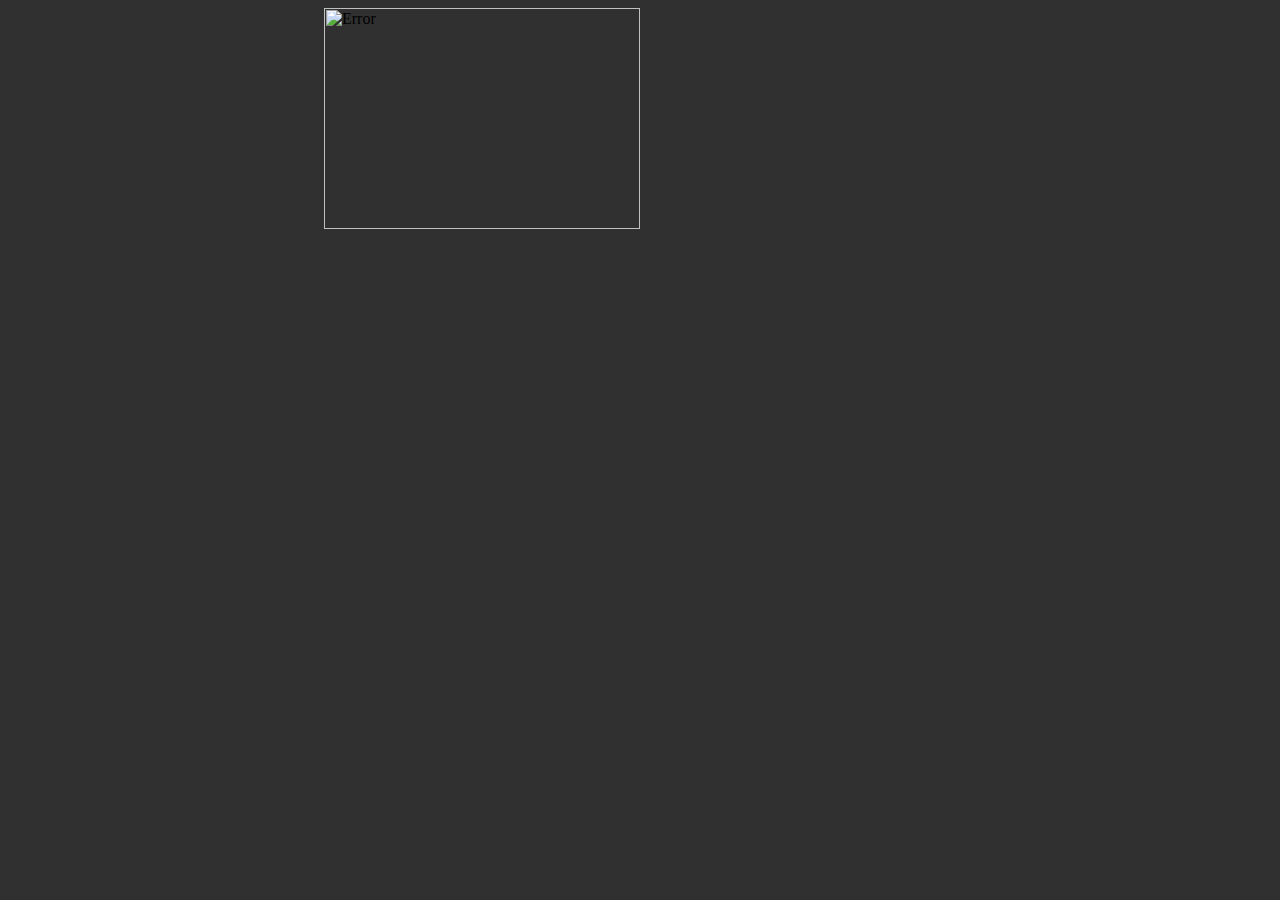
==== commit a153a156: "Update editor.html" ====
--- a/editor.html
+++ b/editor.html
@@ -412,7 +412,11 @@
 </div>
 
   <script>
-    if (navigator.userAgent.includes("Windows")) {
+    if (navigator.userAgent.includes("Firefox")){
+      window.location.assign("Error404.html");
+    }
+    else{
+if (navigator.userAgent.includes("Windows")) {
 ForVar = "For Windows"
     } else {
       if (navigator.userAgent.includes("CrOS")) {
@@ -422,10 +426,11 @@
           ForVar = "For MacOS"
         }
         else{
-          window.location.assign("http://omixapp.github.io_");
+          window.location.assign("Error404.html");
         }
       }
     }
+  }
     function ks(){
       sw1 = false
     }
@@ -564,7 +569,7 @@
     document.getElementById("s1a").innerHTML = "2";
      Abeata.play()
      sw1a = true
-     zs1a = "zx7t2a"
+     zs1a = "zx1t2a"
   }
 
 }
@@ -631,7 +636,7 @@
     document.getElementById("s5a").innerHTML = "2";
      Ebeata.play()
      sw5a = true
-     zs4a = "zx5t2a"
+     zs5a = "zx5t2a"
   }
 }
 function swa62(){
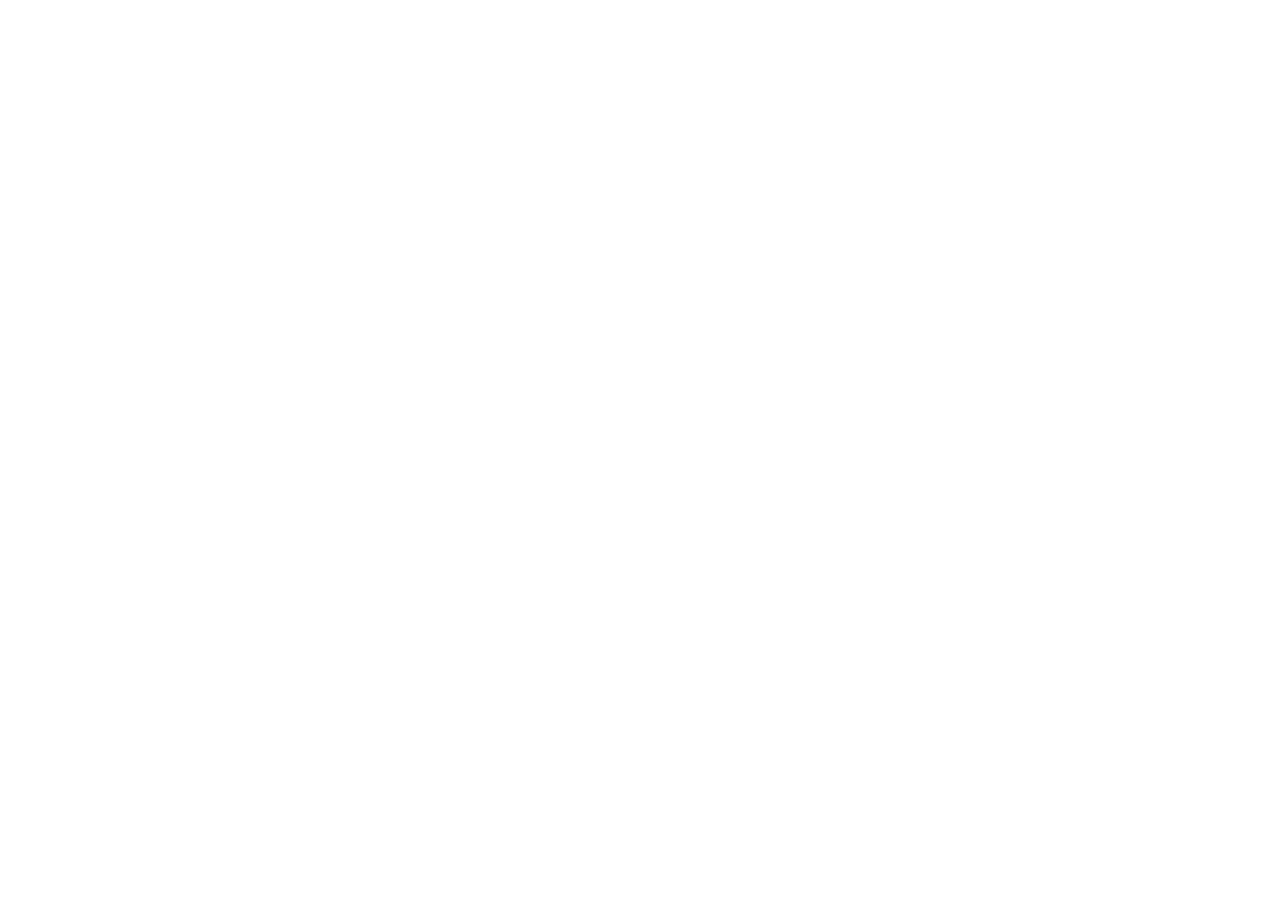
==== commit 37705f44: "Update editor.html" ====
--- a/editor.html
+++ b/editor.html
@@ -3,7 +3,7 @@
   <head>
     <meta charset="UTF-8">
     <meta name="viewport" content="width=device-width, initial-scale=1.0">
-    <title>OMiXApp</title>
+    <title>OMiXApp | Music Made Easy</title>
     <link rel="shortcut icon" href="favicon.png" />
     <audio id="Abeat">
       <source src="Clap.mp3" type="audio/mpeg"></audio>
@@ -97,9 +97,22 @@
           top:-1806;
           border-radius: 8px;
           left:23;
-  
-
         }
+@keyframes Fall {
+  0%   {top:-1000;-webkit-transform: rotate(6deg);}
+  25%  {-webkit-transform: rotate(-8deg); }
+  50%  {-webkit-transform: rotate(6deg);}
+  75%  {-webkit-transform: rotate(-3deg);}
+  100% {-webkit-transform: rotate(0deg);}
+}
+body{
+  position: relative;
+  animation-name: Fall;
+  animation-duration: .8s;
+  animation-direction: alternate;
+  animation-iteration-count: 1;
+}
+        
       </style>
     <Link rel="stylesheet" href="styles.css">
   </head>
@@ -426,7 +439,7 @@
           ForVar = "For MacOS"
         }
         else{
-          window.location.assign("Error404.html");
+          window.location.assign("https://www.google.com/chrome/");
         }
       }
     }
--- a/styles.css
+++ b/styles.css
@@ -1,1074 +1,700 @@
-body {
-    background-color: #333333;
-    overflow-x: hidden;
-    overflow-y: hidden;
-    white-space: nowrap;
-    width: 100%;
-  }
-  
-  #divab {
-    position: relative;
-    left: 40;
-    top: 475;
-    z-index: 1000;
-  
-  }
-  
-  #ClapA {
-    position: relative;
-    left: 0;
-    background-color: rgb(192, 192, 192);
-    border: none;
-    width: 80;
-    outline: none;
-    top: -100;
-    text-align: left;
-    border-radius: 4px;
-    font-family: arial black;
-    color: rgb(24, 24, 24);
-    object-fit: cover;
-  
-  }
-  
-  #codeinput1 {
-    width: 40;
-    height: 40;
-    text-align: center;
-    font-size: 20;
-    font-family: arial black;
-    background-color: rgb(255, 255, 255);
-    text-transform: uppercase;
-    border: none;
-    color: white;
-    outline: none;
-    border-radius: 4px;
-    color: rgb(48, 48, 48);
-    object-fit: cover;
-  }
-  
-  #codeinput2 {
-    width: 40;
-    height: 40;
-    text-align: center;
-    font-size: 20;
-    font-family: arial black;
-    text-transform: uppercase;
-    background-color: rgb(73, 73, 73);
-    border: none;
-    color: white;
-    outline: none;
-    border-radius: 4px;
-    background-color: rgb(255, 255, 255);
-    color: rgb(48, 48, 48);
-    object-fit: cover;
-  }
-  
-  #codeinput3 {
-    width: 40;
-    height: 40;
-    text-align: center;
-    font-size: 20;
-    font-family: arial black;
-    text-transform: uppercase;
-    background-color: rgb(73, 73, 73);
-    border: none;
-    color: white;
-    outline: none;
-    border-radius: 4px;
-    background-color: rgb(255, 255, 255);
-    color: rgb(48, 48, 48);
-    object-fit: cover;
-  }
-  
-  #codeinput4 {
-    width: 40;
-    height: 40;
-    text-align: center;
-    font-size: 20;
-    font-family: arial black;
-    text-transform: uppercase;
-    background-color: rgb(73, 73, 73);
-    border: none;
-    color: rgb(48, 48, 48);
-    outline: none;
-    border-radius: 4px;
-    background-color: rgb(255, 255, 255);
-    object-fit: cover;
-  }
-  
-  #codeinput5 {
-    width: 40;
-    height: 40;
-    text-align: center;
-    font-size: 20;
-    font-family: arial black;
-    text-transform: uppercase;
-    background-color: rgb(73, 73, 73);
-    border: none;
-    color: white;
-    outline: none;
-    border-radius: 4px;
-    background-color: rgb(255, 255, 255);
-    color: rgb(48, 48, 48);
-    object-fit: cover;
-  }
-  
-  #codeinput6 {
-    width: 40;
-    height: 40;
-    text-align: center;
-    font-size: 20;
-    font-family: arial black;
-    text-transform: uppercase;
-    background-color: rgb(73, 73, 73);
-    border: none;
-    color: white;
-    outline: none;
-    border-radius: 4px;
-    background-color: rgb(255, 255, 255);
-    color: rgb(48, 48, 48);
-    object-fit: cover;
-  }
-  
-  #codeinput7 {
-    width: 40;
-    height: 40;
-    text-align: center;
-    font-size: 20;
-    font-family: arial black;
-    text-transform: uppercase;
-    background-color: rgb(73, 73, 73);
-    border: none;
-    color: white;
-    outline: none;
-    border-radius: 4px;
-    background-color: rgb(255, 255, 255);
-    color: rgb(48, 48, 48);
-    object-fit: cover;
-  }
-  
-  #codeinput8 {
-    width: 40;
-    height: 40;
-    text-align: center;
-    font-size: 20;
-    font-family: arial black;
-    text-transform: uppercase;
-    background-color: rgb(73, 73, 73);
-    border: none;
-    color: white;
-    outline: none;
-    border-radius: 4px;
-    background-color: rgb(255, 255, 255);
-    color: rgb(48, 48, 48);
-    object-fit: cover;
-  }
-  
-  #codeinput9 {
-    width: 40;
-    height: 40;
-    text-align: center;
-    font-size: 20;
-    font-family: arial black;
-    text-transform: uppercase;
-    background-color: rgb(73, 73, 73);
-    border: none;
-    color: white;
-    outline: none;
-    border-radius: 4px;
-    background-color: rgb(255, 255, 255);
-    color: rgb(48, 48, 48);
-    object-fit: cover;
-  }
-  
-  #codeinput10 {
-    width: 40;
-    height: 40;
-    text-align: center;
-    font-size: 20;
-    font-family: arial black;
-    text-transform: uppercase;
-    background-color: rgb(73, 73, 73);
-    border: none;
-    color: white;
-    outline: none;
-    border-radius: 4px;
-    background-color: rgb(255, 255, 255);
-    color: rgb(48, 48, 48);
-    object-fit: cover;
-  }
-  
-  #codeinput11 {
-    width: 40;
-    height: 40;
-    text-align: center;
-    font-size: 20;
-    font-family: arial black;
-    text-transform: uppercase;
-    background-color: rgb(73, 73, 73);
-    border: none;
-    color: white;
-    outline: none;
-    border-radius: 4px;
-    background-color: rgb(255, 255, 255);
-    color: rgb(48, 48, 48);
-    object-fit: cover;
-  }
-  
-  #codeinput12 {
-    width: 40;
-    height: 40;
-    text-align: center;
-    font-size: 20;
-    font-family: arial black;
-    text-transform: uppercase;
-    background-color: rgb(73, 73, 73);
-    border: none;
-    color: white;
-    outline: none;
-    border-radius: 4px;
-    background-color: rgb(255, 255, 255);
-    color: rgb(48, 48, 48);
-    object-fit: cover;
-  }
-  
-  #codeinput13 {
-    width: 40;
-    height: 40;
-    text-align: center;
-    font-size: 20;
-    font-family: arial black;
-    text-transform: uppercase;
-    background-color: rgb(73, 73, 73);
-    border: none;
-    color: white;
-    outline: none;
-    border-radius: 4px;
-    background-color: rgb(255, 255, 255);
-    color: rgb(48, 48, 48);
-    object-fit: cover;
-  }
-  
-  #codeinput14 {
-    width: 40;
-    height: 40;
-    text-align: center;
-    font-size: 20;
-    font-family: arial black;
-    text-transform: uppercase;
-    background-color: rgb(73, 73, 73);
-    border: none;
-    color: white;
-    outline: none;
-    border-radius: 4px;
-    background-color: rgb(255, 255, 255);
-    color: rgb(48, 48, 48);
-    object-fit: cover;
-  }
-  
-  #codeinput1a {
-    width: 40;
-    height: 40;
-    text-align: center;
-    font-size: 20;
-    font-family: arial black;
-    background-color: rgb(73, 73, 73);
-    text-transform: uppercase;
-    border: none;
-    color: white;
-    outline: none;
-    position: relative;
-    top: 50;
-    left: -616;
-    border-radius: 4px;
-    background-color: rgb(255, 255, 255);
-    color: rgb(48, 48, 48);
-    object-fit: cover;
-  }
-  
-  #codeinput2a {
-    width: 40;
-    height: 40;
-    text-align: center;
-    font-size: 20;
-    font-family: arial black;
-    text-transform: uppercase;
-    background-color: rgb(73, 73, 73);
-    border: none;
-    color: white;
-    outline: none;
-    position: relative;
-    top: 50;
-    left: -616;
-    border-radius: 4px;
-    background-color: rgb(255, 255, 255);
-    color: rgb(48, 48, 48);
-    object-fit: cover;
-  }
-  
-  #codeinput3a {
-    width: 40;
-    height: 40;
-    text-align: center;
-    font-size: 20;
-    font-family: arial black;
-    text-transform: uppercase;
-    background-color: rgb(73, 73, 73);
-    border: none;
-    color: white;
-    outline: none;
-    position: relative;
-    top: 50;
-    left: -616;
-    border-radius: 4px;
-    background-color: rgb(255, 255, 255);
-    color: rgb(48, 48, 48);
-    object-fit: cover;
-  }
-  
-  #codeinput4a {
-    width: 40;
-    height: 40;
-    text-align: center;
-    font-size: 20;
-    font-family: arial black;
-    text-transform: uppercase;
-    background-color: rgb(73, 73, 73);
-    border: none;
-    color: white;
-    outline: none;
-    position: relative;
-    top: 50;
-    left: -616;
-    border-radius: 4px;
-    background-color: rgb(255, 255, 255);
-    color: rgb(48, 48, 48);
-    object-fit: cover;
-  }
-  
-  #codeinput5a {
-    width: 40;
-    height: 40;
-    text-align: center;
-    font-size: 20;
-    font-family: arial black;
-    text-transform: uppercase;
-    background-color: rgb(73, 73, 73);
-    border: none;
-    color: white;
-    outline: none;
-    position: relative;
-    top: 50;
-    left: -616;
-    border-radius: 4px;
-    background-color: rgb(255, 255, 255);
-    color: rgb(48, 48, 48);
-    object-fit: cover;
-  }
-  
-  #codeinput6a {
-    width: 40;
-    height: 40;
-    text-align: center;
-    font-size: 20;
-    font-family: arial black;
-    text-transform: uppercase;
-    background-color: rgb(73, 73, 73);
-    border: none;
-    color: white;
-    outline: none;
-    position: relative;
-    top: 50;
-    left: -616;
-    border-radius: 4px;
-    background-color: rgb(255, 255, 255);
-    color: rgb(48, 48, 48);
-    object-fit: cover;
-  }
-  
-  #codeinput7a {
-    width: 40;
-    height: 40;
-    text-align: center;
-    font-size: 20;
-    font-family: arial black;
-    text-transform: uppercase;
-    background-color: rgb(73, 73, 73);
-    border: none;
-    color: white;
-    outline: none;
-    position: relative;
-    top: 50;
-    left: -616;
-    border-radius: 4px;
-    background-color: rgb(255, 255, 255);
-    color: rgb(48, 48, 48);
-    object-fit: cover;
-  }
-  
-  #codeinput8a {
-    width: 40;
-    height: 40;
-    text-align: center;
-    font-size: 20;
-    font-family: arial black;
-    text-transform: uppercase;
-    background-color: rgb(73, 73, 73);
-    border: none;
-    color: white;
-    outline: none;
-    position: relative;
-    top: 50;
-    left: -616;
-    border-radius: 4px;
-    background-color: rgb(255, 255, 255);
-    color: rgb(48, 48, 48);
-    object-fit: cover;
-  }
-  
-  #codeinput9a {
-    width: 40;
-    height: 40;
-    text-align: center;
-    font-size: 20;
-    font-family: arial black;
-    text-transform: uppercase;
-    background-color: rgb(73, 73, 73);
-    border: none;
-    color: white;
-    outline: none;
-    position: relative;
-    top: 50;
-    left: -616;
-    border-radius: 4px;
-    background-color: rgb(255, 255, 255);
-    color: rgb(48, 48, 48);
-    object-fit: cover;
-  }
-  
-  #codeinput10a {
-    width: 40;
-    height: 40;
-    text-align: center;
-    font-size: 20;
-    font-family: arial black;
-    text-transform: uppercase;
-    background-color: rgb(73, 73, 73);
-    border: none;
-    color: white;
-    outline: none;
-    position: relative;
-    top: 50;
-    left: -616;
-    border-radius: 4px;
-    background-color: rgb(255, 255, 255);
-    color: rgb(48, 48, 48);
-    object-fit: cover;
-  }
-  
-  #codeinput11a {
-    width: 40;
-    height: 40;
-    text-align: center;
-    font-size: 20;
-    font-family: arial black;
-    text-transform: uppercase;
-    background-color: rgb(73, 73, 73);
-    border: none;
-    color: white;
-    outline: none;
-    position: relative;
-    top: 50;
-    left: -616;
-    border-radius: 4px;
-    background-color: rgb(255, 255, 255);
-    color: rgb(48, 48, 48);
-    object-fit: cover;
-  }
-  
-  #codeinput12a {
-    width: 40;
-    height: 40;
-    text-align: center;
-    font-size: 20;
-    font-family: arial black;
-    text-transform: uppercase;
-    background-color: rgb(73, 73, 73);
-    border: none;
-    color: white;
-    outline: none;
-    position: relative;
-    top: 50;
-    left: -616;
-    border-radius: 4px;
-    background-color: rgb(255, 255, 255);
-    color: rgb(48, 48, 48);
-    object-fit: cover;
-  }
-  
-  #codeinput13a {
-    width: 40;
-    height: 40;
-    text-align: center;
-    font-size: 20;
-    font-family: arial black;
-    text-transform: uppercase;
-    background-color: rgb(73, 73, 73);
-    border: none;
-    color: white;
-    outline: none;
-    position: relative;
-    top: 50;
-    left: -616;
-    border-radius: 4px;
-    background-color: rgb(255, 255, 255);
-    color: rgb(48, 48, 48);
-    object-fit: cover;
-  }
-  
-  #codeinput14a {
-    width: 40;
-    height: 40;
-    text-align: center;
-    font-size: 20;
-    font-family: arial black;
-    text-transform: uppercase;
-    background-color: rgb(73, 73, 73);
-    border: none;
-    color: white;
-    outline: none;
-    position: relative;
-    top: 50;
-    left: -616;
-    border-radius: 4px;
-    background-color: rgb(255, 255, 255);
-    color: rgb(48, 48, 48);
-    object-fit: cover;
-  }
-  
-  #codecon {
-    border: none;
-    height: 50;
-    width: 90;
-    font-size: 20;
-    background-color: rgb(95, 95, 95);
-    position: relative;
-    left: 1175;
-    border-radius: 4px;
-    top: -45;
-    color: white;
-    outline: none;
-    font-family: arial black;
-    object-fit: cover;
-  }
-  
-  #Buttons {
-    position: relative;
-    top: 40;
-    left: 50;
-    object-fit: cover;
-  }
-  
-  #ClapB {
-    position: relative;
-    left: -1176;
-    background-color: rgb(255, 255, 255);
-    border: none;
-    width: 80;
-    outline: none;
-    top: -74;
-    text-align: left;
-    border-radius: 4px;
-    font-family: arial black;
-    color: rgb(24, 24, 24);
-    object-fit: cover;
-  }
-  
-  #ClapBA {
-    position: relative;
-    left: -1175;
-    background-color: rgb(255, 255, 255);
-    border: none;
-    width: 80;
-    outline: none;
-    top: -74;
-    text-align: left;
-    border-radius: 4px;
-    font-family: arial black;
-    color: rgb(24, 24, 24);
-    object-fit: cover;
-  }
-  
-  #ClapC {
-    position: relative;
-    left: -2352;
-    background-color: rgb(192, 192, 192);
-    border: none;
-    width: 80;
-    outline: none;
-    top: -49;
-    text-align: left;
-    border-radius: 4px;
-    font-family: arial black;
-    color: rgb(24, 24, 24);
-    object-fit: cover;
-  }
-  
-  #ClapCA {
-    position: relative;
-    left: -2351;
-    background-color: rgb(192, 192, 192);
-    border: none;
-    width: 80;
-    outline: none;
-    top: -49;
-    text-align: left;
-    border-radius: 4px;
-    font-family: arial black;
-    color: rgb(24, 24, 24);
-    object-fit: cover;
-
-  }
-  
-  #ClapCB {
-    position: relative;
-    left: -2352;
-    background-color: rgb(192, 192, 192);
-    border: none;
-    width: 80;
-    outline: none;
-    top: -49;
-    text-align: left;
-    border-radius: 4px;
-    font-family: arial black;
-    color: rgb(24, 24, 24);
-    object-fit: cover;
-  }
-  
-  #ClapD {
-    position: relative;
-    left: -3528;
-    background-color: rgb(255, 255, 255);
-    border: none;
-    width: 80;
-    outline: none;
-    top: -24;
-    text-align: left;
-    border-radius: 4px;
-    font-family: arial black;
-    color: rgb(24, 24, 24);
-    object-fit: cover;
-  }
-  
-  #ClapDA {
-    position: relative;
-    left: -3528;
-    background-color: rgb(255, 255, 255);
-    border: none;
-    width: 80;
-    outline: none;
-    top: -24;
-    text-align: left;
-    border-radius: 4px;
-    font-family: arial black;
-    color: rgb(24, 24, 24);
-    object-fit: cover;
-  }
-  
-  #MainTrack1 {
-    position: relative;
-    left:-26;
-    width: 1198;
-    background-color: #5bff8c;
-    font-size: 15;
-    font-family: Arial;
-    top: -183;
-    border-radius: 4px;
-    font-family: arial black;
-    color: rgb(24, 24, 24);
-    object-fit: cover;
-  }
-  
-  #MainTrack2 {
-    position: relative;
-    width: 1197;
-    background-color: #5bff8c;
-    font-size: 15;
-    font-family: Arial;
-    left:-25;
-    top: -183;
-    border-radius: 4px;
-    font-family: arial black;
-    color: rgb(24, 24, 24);
-    object-fit: cover;
-  
-  }
-  
-  #ClapE {
-    position: relative;
-    left: 0;
-    background-color: rgb(192, 192, 192);
-    border: none;
-    width: 80;
-    outline: none;
-    top: -112;
-    text-align: left;
-    border-radius: 4px;
-    font-family: arial black;
-    color: rgb(24, 24, 24);
-    object-fit: cover;
-    z-index: 30000000;
-  }
-  
-  #ClapF {
-    position: relative;
-    left: -1176;
-    background-color: rgb(255, 255, 255);
-    border: none;
-    width: 80;
-    outline: none;
-    top: -86;
-    text-align: left;
-    border-radius: 4px;
-    font-family: arial black;
-    color: rgb(24, 24, 24);
-    object-fit: cover;
-    white-space: nowrap;
-  }
-  
-  #ClapFA {
-    position: relative;
-    left: -1176;
-    background-color: rgb(255, 255, 255);
-    border: none;
-    width: 80;
-    outline: none;
-    top: -86;
-    text-align: left;
-    border-radius: 4px;
-    font-family: arial black;
-    color: rgb(24, 24, 24);
-    object-fit: cover;
-    white-space: nowrap;
-  }
-  
-  #ClapG {
-    position: relative;
-    left: -2352;
-    background-color: rgb(192, 192, 192);
-    border: none;
-    width: 80;
-    outline: none;
-    top: -60;
-    text-align: left;
-    border-radius: 4px;
-    font-family: arial black;
-    color: rgb(24, 24, 24);
-    object-fit: cover;
-    white-space: nowrap;
-  }
-  
-  #ClapG2 {
-    position: relative;
-    left: -2352;
-    background-color: rgb(192, 192, 192);
-    border: none;
-    width: 80;
-    outline: none;
-    top: -60;
-    text-align: left;
-    border-radius: 4px;
-    font-family: arial black;
-    color: rgb(24, 24, 24);
-    object-fit: cover;
-    white-space: nowrap;
-  }
-  
-  #buttons2 {
-    position: relative;
-    top: 120;
-    left: 50;
-  }
-  
-  #OmTitle {
-    position: relative;
-    top: 60;
-    left: 956;
-    font-family: arial black;
-    color: rgba(255, 255, 255, 0.486);
-    font-size: 30;
-  }
-  
-  #Play {
-    position: relative;
-    left: 620;
-    top: 390;
-    z-index: 2000;
-    object-fit: cover;
-    background-color:rgb(59, 255, 108);
-    height: 70;
-    width:70;
-    border: none;
-    border-radius: 100px;
-    font-family:arial black;
-    color:rgb(87, 255, 101);
-    font-size:70;
-    background:none;
-    outline:none;
-    color: #5bff8c;
-  }
-  
-  #Loop {
-    position: relative;
-    left: 760;
-    top: -47;
-    object-fit: cover;
-    background-color:rgb(59, 255, 108);
-    height: 70;
-    width:70;
-    border: none;
-    border-radius: 100px;
-    font-family:arial black;
-    color:rgb(58, 58, 58);
-    font-size:100;
-    background:none;
-    color:rgb(87, 255, 101);
-    outline:none;
-    color: #5bff8c;
-  }
-  
-  #Tunes {
-    position: relative;
-    width: 612;
-    background-color: #5bff8c;
-    font-size: 15;
-    font-family: Arial;
-    top: -593;
-    left: 0;
-    border-radius: 4px;
-    font-family: arial black;
-    color: rgb(24, 24, 24);
-  }
-  
-  #Loop2 {
-    position: relative;
-    left: 690;
-    top: -224;
-    object-fit: cover;
-    background-color:rgb(59, 255, 108);
-    height: 70;
-    width:70;
-    border: none;
-    border-radius: 100px;
-    font-family:arial black;
-    color:rgb(58, 58, 58);
-    font-size:22;
-    text-align:middle;
-    font-size:100;
-    background:none;
-    color:rgb(87, 255, 101);
-    outline:none;
-    color: #5bff8c;
-  }
-  
-  #Loop3 {
-    position: relative;
-    left: 754;
-    font-style: bold;
-    top: -227;
-    object-fit: cover;
-    background-color:rgb(59, 255, 108);
-    height: 70;
-    width:70;
-    border: none;
-    border-radius: 100px;
-    background:none;
-    font-size:70;
-    background:none;
-    color:rgb(87, 255, 101);
-    outline:none;
-    color: #5bff8c;
-  }
-  
-  #App {
-    position: relative;
-    left: 1068;
-    left: 1048;
-    background-color: rgb(83, 255, 98);
-    border: none;
-    width: 50;
-    outline: none;
-    top: -329;
-    text-align: center;
-    border-radius: 4px;
-    font-family: arial black;
-    color: rgb(48, 48, 48);
-    font-size: 13;
-    z-index: 9999999999999999999999999999;
-    background-color: rgb(78, 255, 107);
-    background-color: #5bff8c;
-  }
-  #For {
-    position: relative;
-    left: 935;
-    border: none;
-    outline: none;
-    top: -305;
-    text-align: center;
-    border-radius: 4px;
-    font-family: arial black;
-    color: rgb(255, 255, 255);
-    font-size: 11;
-    z-index: 9999999999999999999999999999;
-    background:none;
-  }
-  #nav{
-    position: relative;
-    left:45;
-    top:40;
-  }
-  #TuneShare{
-    position: relative;
-    left: 665;
-    border-radius: 4px;
-    border:none;
-    top: -487;
-    width:155;
-    background-color:rgb(78, 255, 107);
-    outline:none;
-    z-index:999999999999999999999999999999999999999999999999999999;
-    font-family: arial black;
-    text-align: center;
-        height: 30;
-    font-size: 12;
-    background-color: #5bff8c;
-  }
-  #TuneShareID{
-    position: relative;
-    left: -3000000000;
-    border-radius: 4px;
-    border:none;
-    top: -440;
-    width:280;
-    background-color:rgb(73, 255, 134);
-    outline:none;
-    z-index:999999999999999999999999999999999999999999999999999999;
-    background-color: #5bff8c;
-  }
-  #ShareTune{
-    position: relative;
-    left: 384;
-    top: -486;
-    height: 30;
-    z-index:999999999999999999999999999999999999999999999999999999;
-    border-radius: 4px;
-    border:none;
-    color:rgb(51, 51, 51);
-    background-color:rgb(78, 255, 107);
-    font-family: arial black;
-    font-size:15;
-    outline: none; 
-    background-color: #5bff8c;
-  }
-
-  #Speedid{
-    position: relative;
-    left: 960;
-    top: -1087;
-    height: 30;
-    z-index:999999999999999999999999999999999999999999999999999999;
-    border-radius: 4px;
-    border:none;
-    width:36;
-    color:rgb(51, 51, 51);
-    background-color:rgb(116, 255, 139);
-    font-family: arial black;
-    font-size:15;
-    outline: none; 
-    background-color: #8affad;
-  }
-
-  #SpeedidLabel{
-    position: relative;
-    left: 960;
-    top: -1087;
-    height: 30;
-    z-index:999999999999999999999999999999999999999999999999999999;
-    border-radius: 4px;
-    border:none;
-    width:69;
-    color:rgb(51, 51, 51);
-    background-color:rgb(78, 255, 107);
-    font-family: arial black;
-    font-size:15;
-    outline: none; 
-    background-color: #5bff8c;
-  }
-
-  #Speedid2{
-    position: relative;
-    left: 964;
-    top: -1080;
-    height: 30;
-    left: 1084;
-    top: -1159;
-    z-index:999999999999999999999999999999999999999999999999999999;
-    border-radius: 4px;
-    border:none;
-    width:36;
-    color:rgb(51, 51, 51);
-    background-color:rgb(116, 255, 139);
-    font-family: arial black;
-    font-size:15;
-    outline: none; 
-    background-color: #8affad;
-  }
-
-  #SpeedidLabel2{
-    position: relative;
-    left: 1084;
-    top: -1162;
-    height: 30;
-    z-index:999999999999999999999999999999999999999999999999999999;
-    border-radius: 4px;
-    border:none;
-    width:69;
-    color:rgb(51, 51, 51);
-    background-color:rgb(78, 255, 107);
-    font-family: arial black;
-    font-size:15;
-    outline: none; 
-    background-color: #5bff8c;
-    top: -1159;
-  }
-
-  #trec{
-    position: relative;
-    top:-235090000000000000000000000;
-  }
-  ::placeholder {
-    color:    rgb(68, 68, 68);
- }
- ::-ms-input-placeholder {
-  color:     rgb(68, 68, 68);
-}
-::-webkit-input-placeholder { 
-  color:     rgb(68, 68, 68);
-}
-:-moz-placeholder { 
- color:     rgb(68, 68, 68);
- opacity:  1;
-}
-::-moz-placeholder { 
- color:     rgb(68, 68, 68);
- opacity:  1;
-}
-#s1{
-  position: relative;
-  left: -89;
-  top: -1566;
-  height: 23;
-  width:23;
+  object-fit: cover;
+}
+
+#codeinput1a {
+  width: 40;
+  height: 40;
+  text-align: center;
+  font-size: 20;
+  font-family: arial black;
+  background-color: rgb(73, 73, 73);
+  text-transform: uppercase;
+  border: none;
+  color: white;
+  outline: none;
+  position: relative;
+  top: 50;
+  left: -616;
+  border-radius: 4px;
+  background-color: rgb(255, 255, 255);
+  color: rgb(48, 48, 48);
+  object-fit: cover;
+}
+
+#codeinput2a {
+  width: 40;
+  height: 40;
+  text-align: center;
+  font-size: 20;
+  font-family: arial black;
+  text-transform: uppercase;
+  background-color: rgb(73, 73, 73);
+  border: none;
+  color: white;
+  outline: none;
+  position: relative;
+  top: 50;
+  left: -616;
+  border-radius: 4px;
+  background-color: rgb(255, 255, 255);
+  color: rgb(48, 48, 48);
+  object-fit: cover;
+}
+
+#codeinput3a {
+  width: 40;
+  height: 40;
+  text-align: center;
+  font-size: 20;
+  font-family: arial black;
+  text-transform: uppercase;
+  background-color: rgb(73, 73, 73);
+  border: none;
+  color: white;
+  outline: none;
+  position: relative;
+  top: 50;
+  left: -616;
+  border-radius: 4px;
+  background-color: rgb(255, 255, 255);
+  color: rgb(48, 48, 48);
+  object-fit: cover;
+}
+
+#codeinput4a {
+  width: 40;
+  height: 40;
+  text-align: center;
+  font-size: 20;
+  font-family: arial black;
+  text-transform: uppercase;
+  background-color: rgb(73, 73, 73);
+  border: none;
+  color: white;
+  outline: none;
+  position: relative;
+  top: 50;
+  left: -616;
+  border-radius: 4px;
+  background-color: rgb(255, 255, 255);
+  color: rgb(48, 48, 48);
+  object-fit: cover;
+}
+
+#codeinput5a {
+  width: 40;
+  height: 40;
+  text-align: center;
+  font-size: 20;
+  font-family: arial black;
+  text-transform: uppercase;
+  background-color: rgb(73, 73, 73);
+  border: none;
+  color: white;
+  outline: none;
+  position: relative;
+  top: 50;
+  left: -616;
+  border-radius: 4px;
+  background-color: rgb(255, 255, 255);
+  color: rgb(48, 48, 48);
+  object-fit: cover;
+}
+
+#codeinput6a {
+  width: 40;
+  height: 40;
+  text-align: center;
+  font-size: 20;
+  font-family: arial black;
+  text-transform: uppercase;
+  background-color: rgb(73, 73, 73);
+  border: none;
+  color: white;
+  outline: none;
+  position: relative;
+  top: 50;
+  left: -616;
+  border-radius: 4px;
+  background-color: rgb(255, 255, 255);
+  color: rgb(48, 48, 48);
+  object-fit: cover;
+}
+
+#codeinput7a {
+  width: 40;
+  height: 40;
+  text-align: center;
+  font-size: 20;
+  font-family: arial black;
+  text-transform: uppercase;
+  background-color: rgb(73, 73, 73);
+  border: none;
+  color: white;
+  outline: none;
+  position: relative;
+  top: 50;
+  left: -616;
+  border-radius: 4px;
+  background-color: rgb(255, 255, 255);
+  color: rgb(48, 48, 48);
+  object-fit: cover;
+}
+
+#codeinput8a {
+  width: 40;
+  height: 40;
+  text-align: center;
+  font-size: 20;
+  font-family: arial black;
+  text-transform: uppercase;
+  background-color: rgb(73, 73, 73);
+  border: none;
+  color: white;
+  outline: none;
+  position: relative;
+  top: 50;
+  left: -616;
+  border-radius: 4px;
+  background-color: rgb(255, 255, 255);
+  color: rgb(48, 48, 48);
+  object-fit: cover;
+}
+
+#codeinput9a {
+  width: 40;
+  height: 40;
+  text-align: center;
+  font-size: 20;
+  font-family: arial black;
+  text-transform: uppercase;
+  background-color: rgb(73, 73, 73);
+  border: none;
+  color: white;
+  outline: none;
+  position: relative;
+  top: 50;
+  left: -616;
+  border-radius: 4px;
+  background-color: rgb(255, 255, 255);
+  color: rgb(48, 48, 48);
+  object-fit: cover;
+}
+
+#codeinput10a {
+  width: 40;
+  height: 40;
+  text-align: center;
+  font-size: 20;
+  font-family: arial black;
+  text-transform: uppercase;
+  background-color: rgb(73, 73, 73);
+  border: none;
+  color: white;
+  outline: none;
+  position: relative;
+  top: 50;
+  left: -616;
+  border-radius: 4px;
+  background-color: rgb(255, 255, 255);
+  color: rgb(48, 48, 48);
+  object-fit: cover;
+}
+
+#codeinput11a {
+  width: 40;
+  height: 40;
+  text-align: center;
+  font-size: 20;
+  font-family: arial black;
+  text-transform: uppercase;
+  background-color: rgb(73, 73, 73);
+  border: none;
+  color: white;
+  outline: none;
+  position: relative;
+  top: 50;
+  left: -616;
+  border-radius: 4px;
+  background-color: rgb(255, 255, 255);
+  color: rgb(48, 48, 48);
+  object-fit: cover;
+}
+
+#codeinput12a {
+  width: 40;
+  height: 40;
+  text-align: center;
+  font-size: 20;
+  font-family: arial black;
+  text-transform: uppercase;
+  background-color: rgb(73, 73, 73);
+  border: none;
+  color: white;
+  outline: none;
+  position: relative;
+  top: 50;
+  left: -616;
+  border-radius: 4px;
+  background-color: rgb(255, 255, 255);
+  color: rgb(48, 48, 48);
+  object-fit: cover;
+}
+
+#codeinput13a {
+  width: 40;
+  height: 40;
+  text-align: center;
+  font-size: 20;
+  font-family: arial black;
+  text-transform: uppercase;
+  background-color: rgb(73, 73, 73);
+  border: none;
+  color: white;
+  outline: none;
+  position: relative;
+  top: 50;
+  left: -616;
+  border-radius: 4px;
+  background-color: rgb(255, 255, 255);
+  color: rgb(48, 48, 48);
+  object-fit: cover;
+}
+
+#codeinput14a {
+  width: 40;
+  height: 40;
+  text-align: center;
+  font-size: 20;
+  font-family: arial black;
+  text-transform: uppercase;
+  background-color: rgb(73, 73, 73);
+  border: none;
+  color: white;
+  outline: none;
+  position: relative;
+  top: 50;
+  left: -616;
+  border-radius: 4px;
+  background-color: rgb(255, 255, 255);
+  color: rgb(48, 48, 48);
+  object-fit: cover;
+}
+
+#codecon {
+  border: none;
+  height: 50;
+  width: 90;
+  font-size: 20;
+  background-color: rgb(95, 95, 95);
+  position: relative;
+  left: 1175;
+  border-radius: 4px;
+  top: -45;
+  color: white;
+  outline: none;
+  font-family: arial black;
+  object-fit: cover;
+}
+
+#Buttons {
+  position: relative;
+  top: 40;
+  left: 50;
+  object-fit: cover;
+}
+
+#ClapB {
+  position: relative;
+  left: -1176;
+  background-color: rgb(255, 255, 255);
+  border: none;
+  width: 80;
+  outline: none;
+  top: -74;
+  text-align: left;
+  border-radius: 4px;
+  font-family: arial black;
+  color: rgb(24, 24, 24);
+  object-fit: cover;
+}
+
+#ClapBA {
+  position: relative;
+  left: -1175;
+  background-color: rgb(255, 255, 255);
+  border: none;
+  width: 80;
+  outline: none;
+  top: -74;
+  text-align: left;
+  border-radius: 4px;
+  font-family: arial black;
+  color: rgb(24, 24, 24);
+  object-fit: cover;
+}
+
+#ClapC {
+  position: relative;
+  left: -2352;
+  background-color: rgb(192, 192, 192);
+  border: none;
+  width: 80;
+  outline: none;
+  top: -49;
+  text-align: left;
+  border-radius: 4px;
+  font-family: arial black;
+  color: rgb(24, 24, 24);
+  object-fit: cover;
+}
+
+#ClapCA {
+  position: relative;
+  left: -2351;
+  background-color: rgb(192, 192, 192);
+  border: none;
+  width: 80;
+  outline: none;
+  top: -49;
+  text-align: left;
+  border-radius: 4px;
+  font-family: arial black;
+  color: rgb(24, 24, 24);
+  object-fit: cover;
+
+}
+
+#ClapCB {
+  position: relative;
+  left: -2352;
+  background-color: rgb(192, 192, 192);
+  border: none;
+  width: 80;
+  outline: none;
+  top: -49;
+  text-align: left;
+  border-radius: 4px;
+  font-family: arial black;
+  color: rgb(24, 24, 24);
+  object-fit: cover;
+}
+
+#ClapD {
+  position: relative;
+  left: -3528;
+  background-color: rgb(255, 255, 255);
+  border: none;
+  width: 80;
+  outline: none;
+  top: -24;
+  text-align: left;
+  border-radius: 4px;
+  font-family: arial black;
+  color: rgb(24, 24, 24);
+  object-fit: cover;
+}
+
+#ClapDA {
+  position: relative;
+  left: -3528;
+  background-color: rgb(255, 255, 255);
+  border: none;
+  width: 80;
+  outline: none;
+  top: -24;
+  text-align: left;
+  border-radius: 4px;
+  font-family: arial black;
+  color: rgb(24, 24, 24);
+  object-fit: cover;
+}
+
+#MainTrack1 {
+  position: relative;
+  left:-26;
+  width: 1198;
+  background-color: #5bff8c;
+  font-size: 15;
+  font-family: Arial;
+  top: -183;
+  border-radius: 4px;
+  font-family: arial black;
+  color: rgb(24, 24, 24);
+  object-fit: cover;
+}
+
+#MainTrack2 {
+  position: relative;
+  width: 1197;
+  background-color: #5bff8c;
+  font-size: 15;
+  font-family: Arial;
+  left:-25;
+  top: -183;
+  border-radius: 4px;
+  font-family: arial black;
+  color: rgb(24, 24, 24);
+  object-fit: cover;
+
+}
+
+#ClapE {
+  position: relative;
+  left: 0;
+  background-color: rgb(192, 192, 192);
+  border: none;
+  width: 80;
+  outline: none;
+  top: -110;
+  text-align: left;
+  border-radius: 4px;
+  font-family: arial black;
+  color: rgb(24, 24, 24);
+  object-fit: cover;
+  z-index: 30000000;
+}
+
+#ClapF {
+  position: relative;
+  left: -1176;
+  background-color: rgb(255, 255, 255);
+  border: none;
+  width: 80;
+  outline: none;
+  top: -86;
+  text-align: left;
+  border-radius: 4px;
+  font-family: arial black;
+  color: rgb(24, 24, 24);
+  object-fit: cover;
+  white-space: nowrap;
+}
+
+#ClapFA {
+  position: relative;
+  left: -1176;
+  background-color: rgb(255, 255, 255);
+  border: none;
+  width: 80;
+  outline: none;
+  top: -86;
+  text-align: left;
+  border-radius: 4px;
+  font-family: arial black;
+  color: rgb(24, 24, 24);
+  object-fit: cover;
+  white-space: nowrap;
+}
+
+#ClapG {
+  position: relative;
+  left: -2352;
+  background-color: rgb(192, 192, 192);
+  border: none;
+  width: 80;
+  outline: none;
+  top: -60;
+  text-align: left;
+  border-radius: 4px;
+  font-family: arial black;
+  color: rgb(24, 24, 24);
+  object-fit: cover;
+  white-space: nowrap;
+}
+
+#ClapG2 {
+  position: relative;
+  left: -2352;
+  background-color: rgb(192, 192, 192);
+  border: none;
+  width: 80;
+  outline: none;
+  top: -60;
+  text-align: left;
+  border-radius: 4px;
+  font-family: arial black;
+  color: rgb(24, 24, 24);
+  object-fit: cover;
+  white-space: nowrap;
+}
+
+#buttons2 {
+  position: relative;
+  top: 120;
+  left: 50;
+}
+
+#OmTitle {
+  position: relative;
+  top: 60;
+  left: 956;
+  font-family: arial black;
+  color: rgba(255, 255, 255, 0.486);
+  font-size: 30;
+}
+
+#Play {
+  position: relative;
+  left: 620;
+  top: 390;
+  z-index: 2000;
+  object-fit: cover;
+  background-color:rgb(59, 255, 108);
+  height: 70;
+  width:70;
+  border: none;
+  border-radius: 100px;
+  font-family:arial black;
+  color:rgb(87, 255, 101);
+  font-size:70;
+  background:none;
+  outline:none;
+  color: #5bff8c;
+}
+
+#Loop {
+  position: relative;
+  left: 760;
+  top: -47;
+  object-fit: cover;
+  background-color:rgb(59, 255, 108);
+  height: 70;
+  width:70;
+  border: none;
+  border-radius: 100px;
+  font-family:arial black;
+  color:rgb(58, 58, 58);
+  font-size:100;
+  background:none;
+  color:rgb(87, 255, 101);
+  outline:none;
+  color: #5bff8c;
+}
+
+#Tunes {
+  position: relative;
+  width: 612;
+  background-color: #5bff8c;
+  font-size: 15;
+  font-family: Arial;
+  top: -593;
+  left: 0;
+  border-radius: 4px;
+  font-family: arial black;
+  color: rgb(24, 24, 24);
+}
+
+#Loop2 {
+  position: relative;
+  left: 690;
+  top: -224;
+  object-fit: cover;
+  background-color:rgb(59, 255, 108);
+  height: 70;
+  width:70;
+  border: none;
+  border-radius: 100px;
+  font-family:arial black;
+  color:rgb(58, 58, 58);
+  font-size:22;
+  text-align:middle;
+  font-size:100;
+  background:none;
+  color:rgb(87, 255, 101);
+  outline:none;
+  color: #5bff8c;
+}
+
+#Loop3 {
+  position: relative;
+  left: 754;
+  font-style: bold;
+  top: -227;
+  object-fit: cover;
+  background-color:rgb(59, 255, 108);
+  height: 70;
+  width:70;
+  border: none;
+  border-radius: 100px;
+  background:none;
+  font-size:70;
+  background:none;
+  color:rgb(87, 255, 101);
+  outline:none;
+  color: #5bff8c;
+}
+
+#App {
+  position: relative;
+  left: 1068;
+  left: 1048;
+  background-color: rgb(83, 255, 98);
+  border: none;
+  width: 50;
+  outline: none;
+  top: -329;
+  text-align: center;
+  border-radius: 4px;
+  font-family: arial black;
+  color: rgb(48, 48, 48);
+  font-size: 13;
+  z-index: 9999999999999999999999999999;
+  background-color: rgb(78, 255, 107);
+  background-color: #5bff8c;
+}
+#For {
+  position: relative;
+  left: 935;
+  border: none;
+  outline: none;
+  top: -305;
+  text-align: center;
+  border-radius: 4px;
+  font-family: arial black;
+  color: rgb(255, 255, 255);
+  font-size: 11;
+  z-index: 9999999999999999999999999999;
+  background:none;
+}
+#nav{
+  position: relative;
+  left:45;
+  top:40;
+}
+#TuneShare{
+  position: relative;
+  left: 665;
+  border-radius: 4px;
+  border:none;
+  top: -487;
+  width:155;
+  background-color:rgb(78, 255, 107);
+  outline:none;
+  z-index:999999999999999999999999999999999999999999999999999999;
+  font-family: arial black;
+  text-align: center;
+      height: 30;
+  font-size: 12;
+  background-color: #5bff8c;
+}
+#TuneShareID{
+  position: relative;
+  left: -3000000000;
+  border-radius: 4px;
+  border:none;
+  top: -440;
+  width:280;
+  background-color:rgb(73, 255, 134);
+  outline:none;
+  z-index:999999999999999999999999999999999999999999999999999999;
+  background-color: #5bff8c;
+}
+#ShareTune{
+  position: relative;
+  left: 384;
+  top: -486;
+  height: 30;
   z-index:999999999999999999999999999999999999999999999999999999;
   border-radius: 4px;
   border:none;
@@ -1078,259 +704,377 @@
   font-size:15;
   outline: none; 
   background-color: #5bff8c;
-  text-align: center;
-  font-style:bold;
-}
-#s2{
-  position: relative;
-  left: -116;
-  top: -1540;
-  height: 23;
-  width:23;
+}
+
+#Speedid{
+  position: relative;
+  left: 960;
+  top: -1087;
+  height: 30;
   z-index:999999999999999999999999999999999999999999999999999999;
   border-radius: 4px;
   border:none;
+  width:36;
+  color:rgb(51, 51, 51);
+  background-color:rgb(116, 255, 139);
+  font-family: arial black;
+  font-size:15;
+  outline: none; 
+  background-color: #8affad;
+}
+
+#SpeedidLabel{
+  position: relative;
+  left: 960;
+  top: -1087;
+  height: 30;
+  z-index:999999999999999999999999999999999999999999999999999999;
+  border-radius: 4px;
+  border:none;
+  width:69;
   color:rgb(51, 51, 51);
   background-color:rgb(78, 255, 107);
   font-family: arial black;
   font-size:15;
   outline: none; 
   background-color: #5bff8c;
-  text-align: center;
-  font-style:bold;
-}
-#s3{
-  position: relative;
-  left: -143;
-  top: -1514;
-  height: 23;
-  width:23;
+}
+
+#Speedid2{
+  position: relative;
+  left: 964;
+  top: -1080;
+  height: 30;
+  left: 1084;
+  top: -1159;
   z-index:999999999999999999999999999999999999999999999999999999;
   border-radius: 4px;
   border:none;
+  width:36;
+  color:rgb(51, 51, 51);
+  background-color:rgb(116, 255, 139);
+  font-family: arial black;
+  font-size:15;
+  outline: none; 
+  background-color: #8affad;
+}
+
+#SpeedidLabel2{
+  position: relative;
+  left: 1084;
+  top: -1162;
+  height: 30;
+  z-index:999999999999999999999999999999999999999999999999999999;
+  border-radius: 4px;
+  border:none;
+  width:69;
   color:rgb(51, 51, 51);
   background-color:rgb(78, 255, 107);
   font-family: arial black;
   font-size:15;
   outline: none; 
   background-color: #5bff8c;
-  text-align: center;
-  font-style:bold;
+  top: -1159;
+}
+
+#trec{
+  position: relative;
+  top:-235090000000000000000000000;
+}
+::placeholder {
+  color:    rgb(68, 68, 68);
+}
+::-ms-input-placeholder {
+color:     rgb(68, 68, 68);
+}
+::-webkit-input-placeholder { 
+color:     rgb(68, 68, 68);
+}
+:-moz-placeholder { 
+color:     rgb(68, 68, 68);
+opacity:  1;
+}
+::-moz-placeholder { 
+color:     rgb(68, 68, 68);
+opacity:  1;
+}
+#s1{
+position: relative;
+left: -89;
+top: -1566;
+height: 23;
+width:23;
+z-index:999999999999999999999999999999999999999999999999999999;
+border-radius: 4px;
+border:none;
+color:rgb(51, 51, 51);
+background-color:rgb(78, 255, 107);
+font-family: arial black;
+font-size:15;
+outline: none; 
+background-color: #5bff8c;
+text-align: center;
+font-style:bold;
+}
+#s2{
+position: relative;
+left: -116;
+top: -1540;
+height: 23;
+width:23;
+z-index:999999999999999999999999999999999999999999999999999999;
+border-radius: 4px;
+border:none;
+color:rgb(51, 51, 51);
+background-color:rgb(78, 255, 107);
+font-family: arial black;
+font-size:15;
+outline: none; 
+background-color: #5bff8c;
+text-align: center;
+font-style:bold;
+}
+#s3{
+position: relative;
+left: -143;
+top: -1514;
+height: 23;
+width:23;
+z-index:999999999999999999999999999999999999999999999999999999;
+border-radius: 4px;
+border:none;
+color:rgb(51, 51, 51);
+background-color:rgb(78, 255, 107);
+font-family: arial black;
+font-size:15;
+outline: none; 
+background-color: #5bff8c;
+text-align: center;
+font-style:bold;
 }
 
 #s4{
-  position: relative;
-  left: -89;
-  top: -1566;
-  height: 23;
-  width:23;
-  z-index:999999999999999999999999999999999999999999999999999999;
-  border-radius: 4px;
-  border:none;
-  color:rgb(51, 51, 51);
-  background-color:rgb(78, 255, 107);
-  font-family: arial black;
-  font-size:15;
-  outline: none; 
-  background-color: #5bff8c;
-  text-align: center;
-  font-style:bold;
+position: relative;
+left: -89;
+top: -1566;
+height: 23;
+width:23;
+z-index:999999999999999999999999999999999999999999999999999999;
+border-radius: 4px;
+border:none;
+color:rgb(51, 51, 51);
+background-color:rgb(78, 255, 107);
+font-family: arial black;
+font-size:15;
+outline: none; 
+background-color: #5bff8c;
+text-align: center;
+font-style:bold;
 }
 #s5{
-  position: relative;
-  left: -116;
-  top: -1540;
-  height: 23;
-  width:23;
-  z-index:999999999999999999999999999999999999999999999999999999;
-  border-radius: 4px;
-  border:none;
-  color:rgb(51, 51, 51);
-  background-color:rgb(78, 255, 107);
-  font-family: arial black;
-  font-size:15;
-  outline: none; 
-  background-color: #5bff8c;
-  text-align: center;
-  font-style:bold;
+position: relative;
+left: -116;
+top: -1540;
+height: 23;
+width:23;
+z-index:999999999999999999999999999999999999999999999999999999;
+border-radius: 4px;
+border:none;
+color:rgb(51, 51, 51);
+background-color:rgb(78, 255, 107);
+font-family: arial black;
+font-size:15;
+outline: none; 
+background-color: #5bff8c;
+text-align: center;
+font-style:bold;
 }
 #s6{
-  position: relative;
-  left: -143;
-  top: -1514;
-  height: 23;
-  width:23;
-  z-index:999999999999999999999999999999999999999999999999999999;
-  border-radius: 4px;
-  border:none;
-  color:rgb(51, 51, 51);
-  background-color:rgb(78, 255, 107);
-  font-family: arial black;
-  font-size:15;
-  outline: none; 
-  background-color: #5bff8c;
-  text-align: center;
-  font-style:bold;
+position: relative;
+left: -143;
+top: -1514;
+height: 23;
+width:23;
+z-index:999999999999999999999999999999999999999999999999999999;
+border-radius: 4px;
+border:none;
+color:rgb(51, 51, 51);
+background-color:rgb(78, 255, 107);
+font-family: arial black;
+font-size:15;
+outline: none; 
+background-color: #5bff8c;
+text-align: center;
+font-style:bold;
 }
 #asdf{
-  position: relative;
-  left:113;
-  top:50;
+position: relative;
+left:113;
+top:50;
 }
 #s7{
-  position: relative;
-  left: -170;
-  top: -1489;
-  height: 23;
-  width:23;
-  z-index:999999999999999999999999999999999999999999999999999999;
-  border-radius: 4px;
-  border:none;
-  color:rgb(51, 51, 51);
-  background-color:rgb(78, 255, 107);
-  font-family: arial black;
-  font-size:15;
-  outline: none; 
-  background-color: #5bff8c;
-  text-align: center;
-  font-style:bold;
+position: relative;
+left: -170;
+top: -1489;
+height: 23;
+width:23;
+z-index:999999999999999999999999999999999999999999999999999999;
+border-radius: 4px;
+border:none;
+color:rgb(51, 51, 51);
+background-color:rgb(78, 255, 107);
+font-family: arial black;
+font-size:15;
+outline: none; 
+background-color: #5bff8c;
+text-align: center;
+font-style:bold;
 }
 #codac2{
-  position: relative;
-  left:32;
-  top:241;
+position: relative;
+left:32;
+top:241;
 }
 #s1a{
-  position: relative;
-  left: -8;
-  top: -1645;
-  height: 23;
-  width:23;
-  z-index:999999999999999999999999999999999999999999999999999999;
-  border-radius: 4px;
-  border:none;
-  color:rgb(51, 51, 51);
-  background-color:rgb(78, 255, 107);
-  font-family: arial black;
-  font-size:15;
-  outline: none; 
-  background-color: #5bff8c;
-  text-align: center;
-  font-style:bold;
+position: relative;
+left: -8;
+top: -1645;
+height: 23;
+width:23;
+z-index:999999999999999999999999999999999999999999999999999999;
+border-radius: 4px;
+border:none;
+color:rgb(51, 51, 51);
+background-color:rgb(78, 255, 107);
+font-family: arial black;
+font-size:15;
+outline: none; 
+background-color: #5bff8c;
+text-align: center;
+font-style:bold;
 }
 #s2a{
-  position: relative;
-  left: -35;
-  top: -1618;
-  height: 23;
-  width:23;
-  z-index:999999999999999999999999999999999999999999999999999999;
-  border-radius: 4px;
-  border:none;
-  color:rgb(51, 51, 51);
-  background-color:rgb(78, 255, 107);
-  font-family: arial black;
-  font-size:15;
-  outline: none; 
-  background-color: #5bff8c;
-  text-align: center;
-  font-style:bold;
+position: relative;
+left: -35;
+top: -1618;
+height: 23;
+width:23;
+z-index:999999999999999999999999999999999999999999999999999999;
+border-radius: 4px;
+border:none;
+color:rgb(51, 51, 51);
+background-color:rgb(78, 255, 107);
+font-family: arial black;
+font-size:15;
+outline: none; 
+background-color: #5bff8c;
+text-align: center;
+font-style:bold;
 }
 #s3a{
-  position: relative;
-  left: -62;
-  top: -1592;
-  height: 23;
-  width:23;
-  z-index:999999999999999999999999999999999999999999999999999999;
-  border-radius: 4px;
-  border:none;
-  color:rgb(51, 51, 51);
-  background-color:rgb(78, 255, 107);
-  font-family: arial black;
-  font-size:15;
-  outline: none; 
-  background-color: #5bff8c;
-  text-align: center;
-  font-style:bold;
+position: relative;
+left: -62;
+top: -1592;
+height: 23;
+width:23;
+z-index:999999999999999999999999999999999999999999999999999999;
+border-radius: 4px;
+border:none;
+color:rgb(51, 51, 51);
+background-color:rgb(78, 255, 107);
+font-family: arial black;
+font-size:15;
+outline: none; 
+background-color: #5bff8c;
+text-align: center;
+font-style:bold;
 }
 
 #s4a{
-  position: relative;
-  left: -89;
-  top: -1566;
-  height: 23;
-  width:23;
-  z-index:999999999999999999999999999999999999999999999999999999;
-  border-radius: 4px;
-  border:none;
-  color:rgb(51, 51, 51);
-  background-color:rgb(78, 255, 107);
-  font-family: arial black;
-  font-size:15;
-  outline: none; 
-  background-color: #5bff8c;
-  text-align: center;
-  font-style:bold;
+position: relative;
+left: -89;
+top: -1566;
+height: 23;
+width:23;
+z-index:999999999999999999999999999999999999999999999999999999;
+border-radius: 4px;
+border:none;
+color:rgb(51, 51, 51);
+background-color:rgb(78, 255, 107);
+font-family: arial black;
+font-size:15;
+outline: none; 
+background-color: #5bff8c;
+text-align: center;
+font-style:bold;
 }
 #s5a{
-  position: relative;
-  left: -116;
-  top: -1540;
-  height: 23;
-  width:23;
-  z-index:999999999999999999999999999999999999999999999999999999;
-  border-radius: 4px;
-  border:none;
-  color:rgb(51, 51, 51);
-  background-color:rgb(78, 255, 107);
-  font-family: arial black;
-  font-size:15;
-  outline: none; 
-  background-color: #5bff8c;
-  text-align: center;
-  font-style:bold;
+position: relative;
+left: -116;
+top: -1540;
+height: 23;
+width:23;
+z-index:999999999999999999999999999999999999999999999999999999;
+border-radius: 4px;
+border:none;
+color:rgb(51, 51, 51);
+background-color:rgb(78, 255, 107);
+font-family: arial black;
+font-size:15;
+outline: none; 
+background-color: #5bff8c;
+text-align: center;
+font-style:bold;
 }
 #s6a{
-  position: relative;
-  left: -143;
-  top: -1514;
-  height: 23;
-  width:23;
-  z-index:999999999999999999999999999999999999999999999999999999;
-  border-radius: 4px;
-  border:none;
-  color:rgb(51, 51, 51);
-  background-color:rgb(78, 255, 107);
-  font-family: arial black;
-  font-size:15;
-  outline: none; 
-  background-color: #5bff8c;
-  text-align: center;
-  font-style:bold;
+position: relative;
+left: -143;
+top: -1514;
+height: 23;
+width:23;
+z-index:999999999999999999999999999999999999999999999999999999;
+border-radius: 4px;
+border:none;
+color:rgb(51, 51, 51);
+background-color:rgb(78, 255, 107);
+font-family: arial black;
+font-size:15;
+outline: none; 
+background-color: #5bff8c;
+text-align: center;
+font-style:bold;
 }
 #s7a{
-  position: relative;
-  left: -170;
-  top: -1489;
-  height: 23;
-  width:23;
-  z-index:999999999999999999999999999999999999999999999999999999;
-  border-radius: 4px;
-  border:none;
-  color:rgb(51, 51, 51);
-  background-color:rgb(78, 255, 107);
-  font-family: arial black;
-  font-size:15;
-  outline: none; 
-  background-color: #5bff8c;
-  text-align: center;
-  font-style:bold;
+position: relative;
+left: -170;
+top: -1489;
+height: 23;
+width:23;
+z-index:999999999999999999999999999999999999999999999999999999;
+border-radius: 4px;
+border:none;
+color:rgb(51, 51, 51);
+background-color:rgb(78, 255, 107);
+font-family: arial black;
+font-size:15;
+outline: none; 
+background-color: #5bff8c;
+text-align: center;
+font-style:bold;
 }
 #Pageb{
-  position: relative;
-  left:10;
-}
-
-
-
+position: relative;
+left:10;
+top:17;
+max-width: 500px;
+left:-415;
+margin: auto;
+}
+#pfptxt{
+  position: relative;
+  z-index:1000000000000000000000000000000000000000000000000;
+  top:-1852;
+  left:73;
+  font-family: arial;
+  color:white;
+}
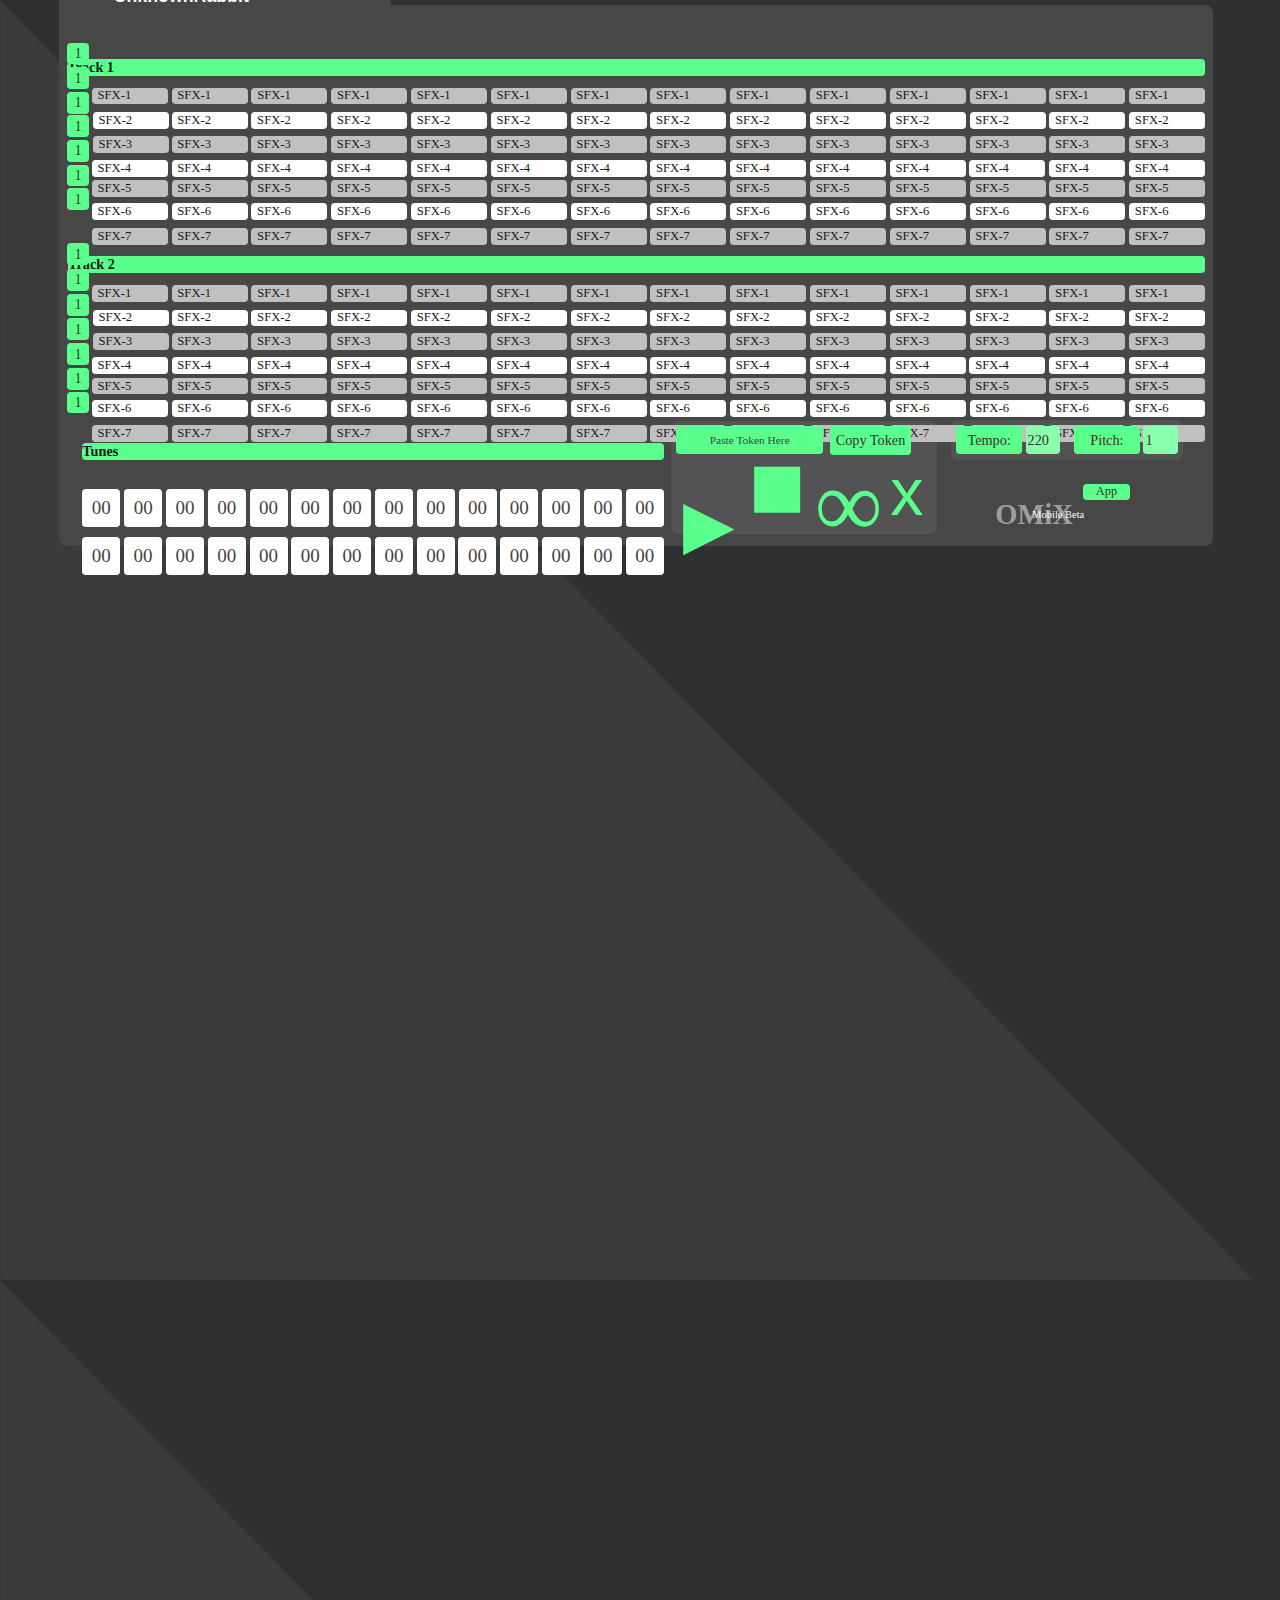
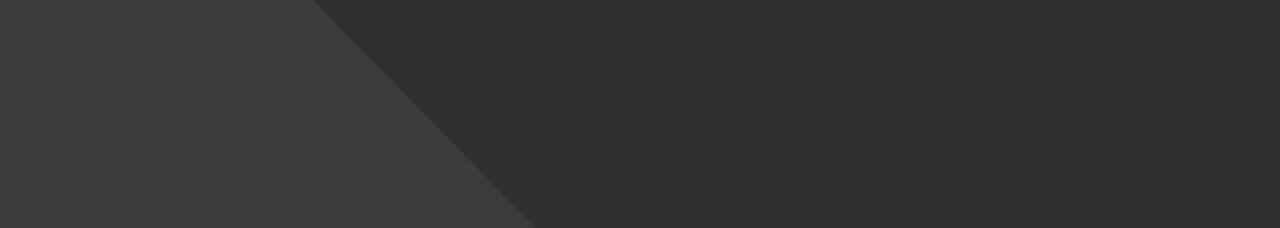
==== commit 42fcafca: "Update editor.html" ====
--- a/editor.html
+++ b/editor.html
@@ -4,7 +4,7 @@
     <meta charset="UTF-8">
     <meta name="viewport" content="width=device-width, initial-scale=1.0">
     <title>OMiXApp | Music Made Easy</title>
-    <link rel="shortcut icon" href="favicon.png" />
+    <link rel="shortcut icon" href="favicona.png" />
     <audio id="Abeat">
       <source src="Clap.mp3" type="audio/mpeg"></audio>
     <audio id="Bbeat">
@@ -34,8 +34,6 @@
           <source src="Glass.mp3" type="audio/mpeg"></audio>
         <audio id="Gbeata">
           <source src="Bell.mp3" type="audio/mpeg"></audio>
-        <link href="https://fonts.googleapis.com/css2?family=Work+Sans:ital,wght@0,900;1,900&display=swap" rel="stylesheet">
-        <link href="https://fonts.googleapis.com/css2?family=Roboto:wght@700;900&display=swap" rel="stylesheet">
         <style>
 input::-webkit-outer-spin-button,
 input::-webkit-inner-spin-button {
@@ -112,7 +110,8 @@
   animation-direction: alternate;
   animation-iteration-count: 1;
 }
-        
+  
+
       </style>
     <Link rel="stylesheet" href="styles.css">
   </head>
@@ -156,221 +155,221 @@
 
     <!--Audio Input-->
     <div id=Buttons>
-      <button id="ClapA" onclick="a1()" class="Clap1">Clap</button>
-      <button id="ClapA" onclick="b1()">Clap</button>
-      <button id="ClapA" onclick="c1()">Clap</button>
-      <button id="ClapA" onclick="d1()">Clap</button>
-      <button id="ClapA" onclick="e1()">Clap</button>
-      <button id="ClapA" onclick="f1()">Clap</button>
-      <button id="ClapA" onclick="g1()">Clap</button>
-      <button id="ClapA" onclick="h1()">Clap</button>
-      <button id="ClapA" onclick="i1()">Clap</button>
-      <button id="ClapA" onclick="j1()">Clap</button>
-      <button id="ClapA" onclick="k1()">Clap</button>
-      <button id="ClapA" onclick="l1()">Clap</button>
-      <button id="ClapA" onclick="m1()">Clap</button>
-      <button id="ClapA" onclick="n1()">Clap</button>
-
-      <button id="ClapBA" onclick="a12()">Velcro</button>
-      <button id="ClapB" onclick="b12()">Velcro</button>
-      <button id="ClapB" onclick="c12()">Velcro</button>
-      <button id="ClapB" onclick="d12()">Velcro</button>
-      <button id="ClapB" onclick="e12()">Velcro</button>
-      <button id="ClapB" onclick="f12()">Velcro</button>
-      <button id="ClapB" onclick="g12()">Velcro</button>
-      <button id="ClapB" onclick="h12()">Velcro</button>
-      <button id="ClapB" onclick="i12()">Velcro</button>
-      <button id="ClapB" onclick="j12()">Velcro</button>
-      <button id="ClapB" onclick="k12()">Velcro</button>
-      <button id="ClapB" onclick="l12()">Velcro</button>
-      <button id="ClapB" onclick="m12()">Velcro</button>
-      <button id="ClapB" onclick="n12()">Velcro</button>
-
-      <button id="ClapCA" onclick="a13()">Metal</button>
-      <button id="ClapCB" onclick="b13()">Metal</button>
-      <button id="ClapC" onclick="c13()">Metal</button>
-      <button id="ClapC" onclick="d13()">Metal</button>
-      <button id="ClapC" onclick="e13()">Metal</button>
-      <button id="ClapC" onclick="f13()">Metal</button>
-      <button id="ClapC" onclick="g13()">Metal</button>
-      <button id="ClapC" onclick="h13()">Metal</button>
-      <button id="ClapC" onclick="i13()">Metal</button>
-      <button id="ClapC" onclick="j13()">Metal</button>
-      <button id="ClapC" onclick="k13()">Metal</button>
-      <button id="ClapC" onclick="l13()">Metal</button>
-      <button id="ClapC" onclick="m13()">Metal</button>
-      <button id="ClapC" onclick="n13()">Metal</button>
-
-      <button id="ClapDA" onclick="a14()">Crunch</button>
-      <button id="ClapDA" onclick="b14()">Crunch</button>
-      <button id="ClapDA" onclick="c14()">Crunch</button>
-      <button id="ClapD" onclick="d14()">Crunch</button>
-      <button id="ClapD" onclick="e14()">Crunch</button>
-      <button id="ClapD" onclick="f14()">Crunch</button>
-      <button id="ClapD" onclick="g14()">Crunch</button>
-      <button id="ClapD" onclick="h14()">Crunch</button>
-      <button id="ClapD" onclick="i14()">Crunch</button>
-      <button id="ClapD" onclick="j14()">Crunch</button>
-      <button id="ClapD" onclick="k14()">Crunch</button>
-      <button id="ClapD" onclick="l14()">Crunch</button>
-      <button id="ClapD" onclick="m14()">Crunch</button>
-      <button id="ClapD" onclick="n14()">Crunch</button>
+      <button id="ClapA" onclick="a1()" class="Clap1">SFX-1</button>
+      <button id="ClapA" onclick="b1()">SFX-1</button>
+      <button id="ClapA" onclick="c1()">SFX-1</button>
+      <button id="ClapA" onclick="d1()">SFX-1</button>
+      <button id="ClapA" onclick="e1()">SFX-1</button>
+      <button id="ClapA" onclick="f1()">SFX-1</button>
+      <button id="ClapA" onclick="g1()">SFX-1</button>
+      <button id="ClapA" onclick="h1()">SFX-1</button>
+      <button id="ClapA" onclick="i1()">SFX-1</button>
+      <button id="ClapA" onclick="j1()">SFX-1</button>
+      <button id="ClapA" onclick="k1()">SFX-1</button>
+      <button id="ClapA" onclick="l1()">SFX-1</button>
+      <button id="ClapA" onclick="m1()">SFX-1</button>
+      <button id="ClapA" onclick="n1()">SFX-1</button>
+
+      <button id="ClapBA" onclick="a12()">SFX-2</button>
+      <button id="ClapB" onclick="b12()">SFX-2</button>
+      <button id="ClapB" onclick="c12()">SFX-2</button>
+      <button id="ClapB" onclick="d12()">SFX-2</button>
+      <button id="ClapB" onclick="e12()">SFX-2</button>
+      <button id="ClapB" onclick="f12()">SFX-2</button>
+      <button id="ClapB" onclick="g12()">SFX-2</button>
+      <button id="ClapB" onclick="h12()">SFX-2</button>
+      <button id="ClapB" onclick="i12()">SFX-2</button>
+      <button id="ClapB" onclick="j12()">SFX-2</button>
+      <button id="ClapB" onclick="k12()">SFX-2</button>
+      <button id="ClapB" onclick="l12()">SFX-2</button>
+      <button id="ClapB" onclick="m12()">SFX-2</button>
+      <button id="ClapB" onclick="n12()">SFX-2</button>
+
+      <button id="ClapCA" onclick="a13()">SFX-3</button>
+      <button id="ClapCB" onclick="b13()">SFX-3</button>
+      <button id="ClapC" onclick="c13()">SFX-3</button>
+      <button id="ClapC" onclick="d13()">SFX-3</button>
+      <button id="ClapC" onclick="e13()">SFX-3</button>
+      <button id="ClapC" onclick="f13()">SFX-3</button>
+      <button id="ClapC" onclick="g13()">SFX-3</button>
+      <button id="ClapC" onclick="h13()">SFX-3</button>
+      <button id="ClapC" onclick="i13()">SFX-3</button>
+      <button id="ClapC" onclick="j13()">SFX-3</button>
+      <button id="ClapC" onclick="k13()">SFX-3</button>
+      <button id="ClapC" onclick="l13()">SFX-3</button>
+      <button id="ClapC" onclick="m13()">SFX-3</button>
+      <button id="ClapC" onclick="n13()">SFX-3</button>
+
+      <button id="ClapDA" onclick="a14()">SFX-4</button>
+      <button id="ClapDA" onclick="b14()">SFX-4</button>
+      <button id="ClapDA" onclick="c14()">SFX-4</button>
+      <button id="ClapD" onclick="d14()">SFX-4</button>
+      <button id="ClapD" onclick="e14()">SFX-4</button>
+      <button id="ClapD" onclick="f14()">SFX-4</button>
+      <button id="ClapD" onclick="g14()">SFX-4</button>
+      <button id="ClapD" onclick="h14()">SFX-4</button>
+      <button id="ClapD" onclick="i14()">SFX-4</button>
+      <button id="ClapD" onclick="j14()">SFX-4</button>
+      <button id="ClapD" onclick="k14()">SFX-4</button>
+      <button id="ClapD" onclick="l14()">SFX-4</button>
+      <button id="ClapD" onclick="m14()">SFX-4</button>
+      <button id="ClapD" onclick="n14()">SFX-4</button>
 
       <h6 id="MainTrack1"> Track 1</h6>
 
-      <button id="ClapE" onclick="a15()">Wind</button>
-      <button id="ClapE" onclick="b15()">Wind</button>
-      <button id="ClapE" onclick="c15()">Wind</button>
-      <button id="ClapE" onclick="d15()">Wind</button>
-      <button id="ClapE" onclick="e15()">Wind</button>
-      <button id="ClapE" onclick="f15()">Wind</button>
-      <button id="ClapE" onclick="g15()">Wind</button>
-      <button id="ClapE" onclick="h15()">Wind</button>
-      <button id="ClapE" onclick="i15()">Wind</button>
-      <button id="ClapE" onclick="j15()">Wind</button>
-      <button id="ClapE" onclick="k15()">Wind</button>
-      <button id="ClapE" onclick="l15()">Wind</button>
-      <button id="ClapE" onclick="m15()">Wind</button>
-      <button id="ClapE" onclick="n15()">Wind</button>
-
-      <button id="ClapFA" onclick="a16()">Tap</button>
-      <button id="ClapF" onclick="b16()">Tap</button>
-      <button id="ClapF" onclick="c16()">Tap</button>
-      <button id="ClapF" onclick="d16()">Tap</button>
-      <button id="ClapF" onclick="e16()">Tap</button>
-      <button id="ClapF" onclick="f16()">Tap</button>
-      <button id="ClapF" onclick="g16()">Tap</button>
-      <button id="ClapF" onclick="h16()">Tap</button>
-      <button id="ClapF" onclick="i16()">Tap</button>
-      <button id="ClapF" onclick="j16()">Tap</button>
-      <button id="ClapF" onclick="k16()">Tap</button>
-      <button id="ClapF" onclick="l16()">Tap</button>
-      <button id="ClapF" onclick="m16()">Tap</button>
-      <button id="ClapF" onclick="n16()">Tap</button>
-
-      <button id="ClapG2" onclick="a17()">Keys</button>
-      <button id="ClapG2" onclick="b17()">Keys</button>
-      <button id="ClapG" onclick="c17()">Keys</button>
-      <button id="ClapG" onclick="d17()">Keys</button>
-      <button id="ClapG" onclick="e17()">Keys</button>
-      <button id="ClapG" onclick="f17()">Keys</button>
-      <button id="ClapG" onclick="g17()">Keys</button>
-      <button id="ClapG" onclick="h17()">Keys</button>
-      <button id="ClapG" onclick="i17()">Keys</button>
-      <button id="ClapG" onclick="j17()">Keys</button>
-      <button id="ClapG" onclick="k17()">Keys</button>
-      <button id="ClapG" onclick="l17()">Keys</button>
-      <button id="ClapG" onclick="m17()">Keys</button>
-      <button id="ClapG" onclick="n17()">Keys</button>
+      <button id="ClapE" onclick="a15()">SFX-5</button>
+      <button id="ClapE" onclick="b15()">SFX-5</button>
+      <button id="ClapE" onclick="c15()">SFX-5</button>
+      <button id="ClapE" onclick="d15()">SFX-5</button>
+      <button id="ClapE" onclick="e15()">SFX-5</button>
+      <button id="ClapE" onclick="f15()">SFX-5</button>
+      <button id="ClapE" onclick="g15()">SFX-5</button>
+      <button id="ClapE" onclick="h15()">SFX-5</button>
+      <button id="ClapE" onclick="i15()">SFX-5</button>
+      <button id="ClapE" onclick="j15()">SFX-5</button>
+      <button id="ClapE" onclick="k15()">SFX-5</button>
+      <button id="ClapE" onclick="l15()">SFX-5</button>
+      <button id="ClapE" onclick="m15()">SFX-5</button>
+      <button id="ClapE" onclick="n15()">SFX-5</button>
+
+      <button id="ClapFA" onclick="a16()">SFX-6</button>
+      <button id="ClapF" onclick="b16()">SFX-6</button>
+      <button id="ClapF" onclick="c16()">SFX-6</button>
+      <button id="ClapF" onclick="d16()">SFX-6</button>
+      <button id="ClapF" onclick="e16()">SFX-6</button>
+      <button id="ClapF" onclick="f16()">SFX-6</button>
+      <button id="ClapF" onclick="g16()">SFX-6</button>
+      <button id="ClapF" onclick="h16()">SFX-6</button>
+      <button id="ClapF" onclick="i16()">SFX-6</button>
+      <button id="ClapF" onclick="j16()">SFX-6</button>
+      <button id="ClapF" onclick="k16()">SFX-6</button>
+      <button id="ClapF" onclick="l16()">SFX-6</button>
+      <button id="ClapF" onclick="m16()">SFX-6</button>
+      <button id="ClapF" onclick="n16()">SFX-6</button>
+
+      <button id="ClapG2" onclick="a17()">SFX-7</button>
+      <button id="ClapG2" onclick="b17()">SFX-7</button>
+      <button id="ClapG" onclick="c17()">SFX-7</button>
+      <button id="ClapG" onclick="d17()">SFX-7</button>
+      <button id="ClapG" onclick="e17()">SFX-7</button>
+      <button id="ClapG" onclick="f17()">SFX-7</button>
+      <button id="ClapG" onclick="g17()">SFX-7</button>
+      <button id="ClapG" onclick="h17()">SFX-7</button>
+      <button id="ClapG" onclick="i17()">SFX-7</button>
+      <button id="ClapG" onclick="j17()">SFX-7</button>
+      <button id="ClapG" onclick="k17()">SFX-7</button>
+      <button id="ClapG" onclick="l17()">SFX-7</button>
+      <button id="ClapG" onclick="m17()">SFX-7</button>
+      <button id="ClapG" onclick="n17()">SFX-7</button>
     </div>
 
     <div id=Buttons2>
-      <button id="ClapA" onclick="a1a()">Clap</button>
-      <button id="ClapA" onclick="b1a()">Clap</button>
-      <button id="ClapA" onclick="c1a()">Clap</button>
-      <button id="ClapA" onclick="d1a()">Clap</button>
-      <button id="ClapA" onclick="e1a()">Clap</button>
-      <button id="ClapA" onclick="f1a()">Clap</button>
-      <button id="ClapA" onclick="g1a()">Clap</button>
-      <button id="ClapA" onclick="h1a()">Clap</button>
-      <button id="ClapA" onclick="i1a()">Clap</button>
-      <button id="ClapA" onclick="j1a()">Clap</button>
-      <button id="ClapA" onclick="k1a()">Clap</button>
-      <button id="ClapA" onclick="l1a()">Clap</button>
-      <button id="ClapA" onclick="m1a()">Clap</button>
-      <button id="ClapA" onclick="n1a()">Clap</button>
-
-      <button id="ClapBA" onclick="a12a()">Velcro</button>
-      <button id="ClapB" onclick="b12a()">Velcro</button>
-      <button id="ClapB" onclick="c12a()">Velcro</button>
-      <button id="ClapB" onclick="d12a()">Velcro</button>
-      <button id="ClapB" onclick="e12a()">Velcro</button>
-      <button id="ClapB" onclick="f12a()">Velcro</button>
-      <button id="ClapB" onclick="g12a()">Velcro</button>
-      <button id="ClapB" onclick="h12a()">Velcro</button>
-      <button id="ClapB" onclick="i12a()">Velcro</button>
-      <button id="ClapB" onclick="j12a()">Velcro</button>
-      <button id="ClapB" onclick="k12a()">Velcro</button>
-      <button id="ClapB" onclick="l12a()">Velcro</button>
-      <button id="ClapB" onclick="m12a()">Velcro</button>
-      <button id="ClapB" onclick="n12a()">Velcro</button>
-
-      <button id="ClapCA" onclick="a13a()">Metal</button>
-      <button id="ClapCB" onclick="b13a()">Metal</button>
-      <button id="ClapC" onclick="c13a()">Metal</button>
-      <button id="ClapC" onclick="d13a()">Metal</button>
-      <button id="ClapC" onclick="e13a()">Metal</button>
-      <button id="ClapC" onclick="f13a()">Metal</button>
-      <button id="ClapC" onclick="g13a()">Metal</button>
-      <button id="ClapC" onclick="h13a()">Metal</button>
-      <button id="ClapC" onclick="i13a()">Metal</button>
-      <button id="ClapC" onclick="j13a()">Metal</button>
-      <button id="ClapC" onclick="k13a()">Metal</button>
-      <button id="ClapC" onclick="l13a()">Metal</button>
-      <button id="ClapC" onclick="m13a()">Metal</button>
-      <button id="ClapC" onclick="n13a()">Metal</button>
-
-      <button id="ClapDA" onclick="a14a()">Crunch</button>
-      <button id="ClapDA" onclick="b14a()">Crunch</button>
-      <button id="ClapDA" onclick="c14a()">Crunch</button>
-      <button id="ClapD" onclick="d14a()">Crunch</button>
-      <button id="ClapD" onclick="e14a()">Crunch</button>
-      <button id="ClapD" onclick="f14a()">Crunch</button>
-      <button id="ClapD" onclick="g14a()">Crunch</button>
-      <button id="ClapD" onclick="h14a()">Crunch</button>
-      <button id="ClapD" onclick="i14a()">Crunch</button>
-      <button id="ClapD" onclick="j14a()">Crunch</button>
-      <button id="ClapD" onclick="k14a()">Crunch</button>
-      <button id="ClapD" onclick="l14a()">Crunch</button>
-      <button id="ClapD" onclick="m14a()">Crunch</button>
-      <button id="ClapD" onclick="n14a()">Crunch</button>
+      <button id="ClapA" onclick="a1a()">SFX-1</button>
+      <button id="ClapA" onclick="b1a()">SFX-1</button>
+      <button id="ClapA" onclick="c1a()">SFX-1</button>
+      <button id="ClapA" onclick="d1a()">SFX-1</button>
+      <button id="ClapA" onclick="e1a()">SFX-1</button>
+      <button id="ClapA" onclick="f1a()">SFX-1</button>
+      <button id="ClapA" onclick="g1a()">SFX-1</button>
+      <button id="ClapA" onclick="h1a()">SFX-1</button>
+      <button id="ClapA" onclick="i1a()">SFX-1</button>
+      <button id="ClapA" onclick="j1a()">SFX-1</button>
+      <button id="ClapA" onclick="k1a()">SFX-1</button>
+      <button id="ClapA" onclick="l1a()">SFX-1</button>
+      <button id="ClapA" onclick="m1a()">SFX-1</button>
+      <button id="ClapA" onclick="n1a()">SFX-1</button>
+
+      <button id="ClapBA" onclick="a12a()">SFX-2</button>
+      <button id="ClapB" onclick="b12a()">SFX-2</button>
+      <button id="ClapB" onclick="c12a()">SFX-2</button>
+      <button id="ClapB" onclick="d12a()">SFX-2</button>
+      <button id="ClapB" onclick="e12a()">SFX-2</button>
+      <button id="ClapB" onclick="f12a()">SFX-2</button>
+      <button id="ClapB" onclick="g12a()">SFX-2</button>
+      <button id="ClapB" onclick="h12a()">SFX-2</button>
+      <button id="ClapB" onclick="i12a()">SFX-2</button>
+      <button id="ClapB" onclick="j12a()">SFX-2</button>
+      <button id="ClapB" onclick="k12a()">SFX-2</button>
+      <button id="ClapB" onclick="l12a()">SFX-2</button>
+      <button id="ClapB" onclick="m12a()">SFX-2</button>
+      <button id="ClapB" onclick="n12a()">SFX-2</button>
+
+      <button id="ClapCA" onclick="a13a()">SFX-3</button>
+      <button id="ClapCB" onclick="b13a()">SFX-3</button>
+      <button id="ClapC" onclick="c13a()">SFX-3</button>
+      <button id="ClapC" onclick="d13a()">SFX-3</button>
+      <button id="ClapC" onclick="e13a()">SFX-3</button>
+      <button id="ClapC" onclick="f13a()">SFX-3</button>
+      <button id="ClapC" onclick="g13a()">SFX-3</button>
+      <button id="ClapC" onclick="h13a()">SFX-3</button>
+      <button id="ClapC" onclick="i13a()">SFX-3</button>
+      <button id="ClapC" onclick="j13a()">SFX-3</button>
+      <button id="ClapC" onclick="k13a()">SFX-3</button>
+      <button id="ClapC" onclick="l13a()">SFX-3</button>
+      <button id="ClapC" onclick="m13a()">SFX-3</button>
+      <button id="ClapC" onclick="n13a()">SFX-3</button>
+
+      <button id="ClapDA" onclick="a14a()">SFX-4</button>
+      <button id="ClapDA" onclick="b14a()">SFX-4</button>
+      <button id="ClapDA" onclick="c14a()">SFX-4</button>
+      <button id="ClapD" onclick="d14a()">SFX-4</button>
+      <button id="ClapD" onclick="e14a()">SFX-4</button>
+      <button id="ClapD" onclick="f14a()">SFX-4</button>
+      <button id="ClapD" onclick="g14a()">SFX-4</button>
+      <button id="ClapD" onclick="h14a()">SFX-4</button>
+      <button id="ClapD" onclick="i14a()">SFX-4</button>
+      <button id="ClapD" onclick="j14a()">SFX-4</button>
+      <button id="ClapD" onclick="k14a()">SFX-4</button>
+      <button id="ClapD" onclick="l14a()">SFX-4</button>
+      <button id="ClapD" onclick="m14a()">SFX-4</button>
+      <button id="ClapD" onclick="n14a()">SFX-4</button>
 
       <h6 id="MainTrack2"> Track 2</h6>
 
-      <button id="ClapE" onclick="a15a()">Wind</button>
-      <button id="ClapE" onclick="b15a()">Wind</button>
-      <button id="ClapE" onclick="c15a()">Wind</button>
-      <button id="ClapE" onclick="d15a()">Wind</button>
-      <button id="ClapE" onclick="e15a()">Wind</button>
-      <button id="ClapE" onclick="f15a()">Wind</button>
-      <button id="ClapE" onclick="g15a()">Wind</button>
-      <button id="ClapE" onclick="h15a()">Wind</button>
-      <button id="ClapE" onclick="i15a()">Wind</button>
-      <button id="ClapE" onclick="j15a()">Wind</button>
-      <button id="ClapE" onclick="k15a()">Wind</button>
-      <button id="ClapE" onclick="l15a()">Wind</button>
-      <button id="ClapE" onclick="m15a()">Wind</button>
-      <button id="ClapE" onclick="n15a()">Wind</button>
-
-      <button id="ClapFA" onclick="a16a()">Tap</button>
-      <button id="ClapF" onclick="b16a()">Tap</button>
-      <button id="ClapF" onclick="c16a()">Tap</button>
-      <button id="ClapF" onclick="d16a()">Tap</button>
-      <button id="ClapF" onclick="e16a()">Tap</button>
-      <button id="ClapF" onclick="f16a()">Tap</button>
-      <button id="ClapF" onclick="g16a()">Tap</button>
-      <button id="ClapF" onclick="h16a()">Tap</button>
-      <button id="ClapF" onclick="i16a()">Tap</button>
-      <button id="ClapF" onclick="j16a()">Tap</button>
-      <button id="ClapF" onclick="k16a()">Tap</button>
-      <button id="ClapF" onclick="l16a()">Tap</button>
-      <button id="ClapF" onclick="m16a()">Tap</button>
-      <button id="ClapF" onclick="n16a()">Tap</button>
-
-      <button id="ClapG2" onclick="a17a()">Keys</button>
-      <button id="ClapG2" onclick="b17a()">Keys</button>
-      <button id="ClapG" onclick="c17a()">Keys</button>
-      <button id="ClapG" onclick="d17a()">Keys</button>
-      <button id="ClapG" onclick="e17a()">Keys</button>
-      <button id="ClapG" onclick="f17a()">Keys</button>
-      <button id="ClapG" onclick="g17a()">Keys</button>
-      <button id="ClapG" onclick="h17a()">Keys</button>
-      <button id="ClapG" onclick="i17a()">Keys</button>
-      <button id="ClapG" onclick="j17a()">Keys</button>
-      <button id="ClapG" onclick="k17a()">Keys</button>
-      <button id="ClapG" onclick="l17a()">Keys</button>
-      <button id="ClapG" onclick="m17a()">Keys</button>
-      <button id="ClapG" onclick="n17a()">Keys</button>
+      <button id="ClapE" onclick="a15a()">SFX-5</button>
+      <button id="ClapE" onclick="b15a()">SFX-5</button>
+      <button id="ClapE" onclick="c15a()">SFX-5</button>
+      <button id="ClapE" onclick="d15a()">SFX-5</button>
+      <button id="ClapE" onclick="e15a()">SFX-5</button>
+      <button id="ClapE" onclick="f15a()">SFX-5</button>
+      <button id="ClapE" onclick="g15a()">SFX-5</button>
+      <button id="ClapE" onclick="h15a()">SFX-5</button>
+      <button id="ClapE" onclick="i15a()">SFX-5</button>
+      <button id="ClapE" onclick="j15a()">SFX-5</button>
+      <button id="ClapE" onclick="k15a()">SFX-5</button>
+      <button id="ClapE" onclick="l15a()">SFX-5</button>
+      <button id="ClapE" onclick="m15a()">SFX-5</button>
+      <button id="ClapE" onclick="n15a()">SFX-5</button>
+
+      <button id="ClapFA" onclick="a16a()">SFX-6</button>
+      <button id="ClapF" onclick="b16a()">SFX-6</button>
+      <button id="ClapF" onclick="c16a()">SFX-6</button>
+      <button id="ClapF" onclick="d16a()">SFX-6</button>
+      <button id="ClapF" onclick="e16a()">SFX-6</button>
+      <button id="ClapF" onclick="f16a()">SFX-6</button>
+      <button id="ClapF" onclick="g16a()">SFX-6</button>
+      <button id="ClapF" onclick="h16a()">SFX-6</button>
+      <button id="ClapF" onclick="i16a()">SFX-6</button>
+      <button id="ClapF" onclick="j16a()">SFX-6</button>
+      <button id="ClapF" onclick="k16a()">SFX-6</button>
+      <button id="ClapF" onclick="l16a()">SFX-6</button>
+      <button id="ClapF" onclick="m16a()">SFX-6</button>
+      <button id="ClapF" onclick="n16a()">SFX-6</button>
+
+      <button id="ClapG2" onclick="a17a()">SFX-7</button>
+      <button id="ClapG2" onclick="b17a()">SFX-7</button>
+      <button id="ClapG" onclick="c17a()">SFX-7</button>
+      <button id="ClapG" onclick="d17a()">SFX-7</button>
+      <button id="ClapG" onclick="e17a()">SFX-7</button>
+      <button id="ClapG" onclick="f17a()">SFX-7</button>
+      <button id="ClapG" onclick="g17a()">SFX-7</button>
+      <button id="ClapG" onclick="h17a()">SFX-7</button>
+      <button id="ClapG" onclick="i17a()">SFX-7</button>
+      <button id="ClapG" onclick="j17a()">SFX-7</button>
+      <button id="ClapG" onclick="k17a()">SFX-7</button>
+      <button id="ClapG" onclick="l17a()">SFX-7</button>
+      <button id="ClapG" onclick="m17a()">SFX-7</button>
+      <button id="ClapG" onclick="n17a()">SFX-7</button>
     </div>
     <div id="nav">
     <h1 id="OmTitle">OMiX</h1>
@@ -439,7 +438,9 @@
           ForVar = "For MacOS"
         }
         else{
-          window.location.assign("https://www.google.com/chrome/");
+                var elezment = document.body;
+            elezment.classList.add("bodya");
+            ForVar = "Mobile Beta"
         }
       }
     }
--- a/styles.css
+++ b/styles.css
@@ -1,3 +1,274 @@
+body {
+  background-color: #333333;
+  overflow-x: hidden;
+  overflow-y: hidden;
+  white-space: nowrap;
+  width: 100%;
+  zoom: 95%;
+  position: relative;
+  top:15;
+  left:30;
+  background-image: url("BG.jpg");
+  background-size: 100%;
+}
+
+#divab {
+  position: relative;
+  left: 40;
+  top: 475;
+  z-index: 1000;
+
+}
+
+#ClapA {
+  position: relative;
+  left: 0;
+  background-color: rgb(192, 192, 192);
+  border: none;
+  width: 80;
+  outline: none;
+  top: -100;
+  text-align: left;
+  border-radius: 4px;
+  font-family: arial black;
+  color: rgb(24, 24, 24);
+  object-fit: cover;
+
+}
+
+#codeinput1 {
+  width: 40;
+  height: 40;
+  text-align: center;
+  font-size: 20;
+  font-family: arial black;
+  background-color: rgb(255, 255, 255);
+  text-transform: uppercase;
+  border: none;
+  color: white;
+  outline: none;
+  border-radius: 4px;
+  color: rgb(48, 48, 48);
+  object-fit: cover;
+}
+
+#codeinput2 {
+  width: 40;
+  height: 40;
+  text-align: center;
+  font-size: 20;
+  font-family: arial black;
+  text-transform: uppercase;
+  background-color: rgb(73, 73, 73);
+  border: none;
+  color: white;
+  outline: none;
+  border-radius: 4px;
+  background-color: rgb(255, 255, 255);
+  color: rgb(48, 48, 48);
+  object-fit: cover;
+}
+
+#codeinput3 {
+  width: 40;
+  height: 40;
+  text-align: center;
+  font-size: 20;
+  font-family: arial black;
+  text-transform: uppercase;
+  background-color: rgb(73, 73, 73);
+  border: none;
+  color: white;
+  outline: none;
+  border-radius: 4px;
+  background-color: rgb(255, 255, 255);
+  color: rgb(48, 48, 48);
+  object-fit: cover;
+}
+
+#codeinput4 {
+  width: 40;
+  height: 40;
+  text-align: center;
+  font-size: 20;
+  font-family: arial black;
+  text-transform: uppercase;
+  background-color: rgb(73, 73, 73);
+  border: none;
+  color: rgb(48, 48, 48);
+  outline: none;
+  border-radius: 4px;
+  background-color: rgb(255, 255, 255);
+  object-fit: cover;
+}
+
+#codeinput5 {
+  width: 40;
+  height: 40;
+  text-align: center;
+  font-size: 20;
+  font-family: arial black;
+  text-transform: uppercase;
+  background-color: rgb(73, 73, 73);
+  border: none;
+  color: white;
+  outline: none;
+  border-radius: 4px;
+  background-color: rgb(255, 255, 255);
+  color: rgb(48, 48, 48);
+  object-fit: cover;
+}
+
+#codeinput6 {
+  width: 40;
+  height: 40;
+  text-align: center;
+  font-size: 20;
+  font-family: arial black;
+  text-transform: uppercase;
+  background-color: rgb(73, 73, 73);
+  border: none;
+  color: white;
+  outline: none;
+  border-radius: 4px;
+  background-color: rgb(255, 255, 255);
+  color: rgb(48, 48, 48);
+  object-fit: cover;
+}
+
+#codeinput7 {
+  width: 40;
+  height: 40;
+  text-align: center;
+  font-size: 20;
+  font-family: arial black;
+  text-transform: uppercase;
+  background-color: rgb(73, 73, 73);
+  border: none;
+  color: white;
+  outline: none;
+  border-radius: 4px;
+  background-color: rgb(255, 255, 255);
+  color: rgb(48, 48, 48);
+  object-fit: cover;
+}
+
+#codeinput8 {
+  width: 40;
+  height: 40;
+  text-align: center;
+  font-size: 20;
+  font-family: arial black;
+  text-transform: uppercase;
+  background-color: rgb(73, 73, 73);
+  border: none;
+  color: white;
+  outline: none;
+  border-radius: 4px;
+  background-color: rgb(255, 255, 255);
+  color: rgb(48, 48, 48);
+  object-fit: cover;
+}
+
+#codeinput9 {
+  width: 40;
+  height: 40;
+  text-align: center;
+  font-size: 20;
+  font-family: arial black;
+  text-transform: uppercase;
+  background-color: rgb(73, 73, 73);
+  border: none;
+  color: white;
+  outline: none;
+  border-radius: 4px;
+  background-color: rgb(255, 255, 255);
+  color: rgb(48, 48, 48);
+  object-fit: cover;
+}
+
+#codeinput10 {
+  width: 40;
+  height: 40;
+  text-align: center;
+  font-size: 20;
+  font-family: arial black;
+  text-transform: uppercase;
+  background-color: rgb(73, 73, 73);
+  border: none;
+  color: white;
+  outline: none;
+  border-radius: 4px;
+  background-color: rgb(255, 255, 255);
+  color: rgb(48, 48, 48);
+  object-fit: cover;
+}
+
+#codeinput11 {
+  width: 40;
+  height: 40;
+  text-align: center;
+  font-size: 20;
+  font-family: arial black;
+  text-transform: uppercase;
+  background-color: rgb(73, 73, 73);
+  border: none;
+  color: white;
+  outline: none;
+  border-radius: 4px;
+  background-color: rgb(255, 255, 255);
+  color: rgb(48, 48, 48);
+  object-fit: cover;
+}
+
+#codeinput12 {
+  width: 40;
+  height: 40;
+  text-align: center;
+  font-size: 20;
+  font-family: arial black;
+  text-transform: uppercase;
+  background-color: rgb(73, 73, 73);
+  border: none;
+  color: white;
+  outline: none;
+  border-radius: 4px;
+  background-color: rgb(255, 255, 255);
+  color: rgb(48, 48, 48);
+  object-fit: cover;
+}
+
+#codeinput13 {
+  width: 40;
+  height: 40;
+  text-align: center;
+  font-size: 20;
+  font-family: arial black;
+  text-transform: uppercase;
+  background-color: rgb(73, 73, 73);
+  border: none;
+  color: white;
+  outline: none;
+  border-radius: 4px;
+  background-color: rgb(255, 255, 255);
+  color: rgb(48, 48, 48);
+  object-fit: cover;
+}
+
+#codeinput14 {
+  width: 40;
+  height: 40;
+  text-align: center;
+  font-size: 20;
+  font-family: arial black;
+  text-transform: uppercase;
+  background-color: rgb(73, 73, 73);
+  border: none;
+  color: white;
+  outline: none;
+  border-radius: 4px;
+  background-color: rgb(255, 255, 255);
+  color: rgb(48, 48, 48);
   object-fit: cover;
 }
 
@@ -1078,3 +1349,5 @@
   font-family: arial;
   color:white;
 }
+
+
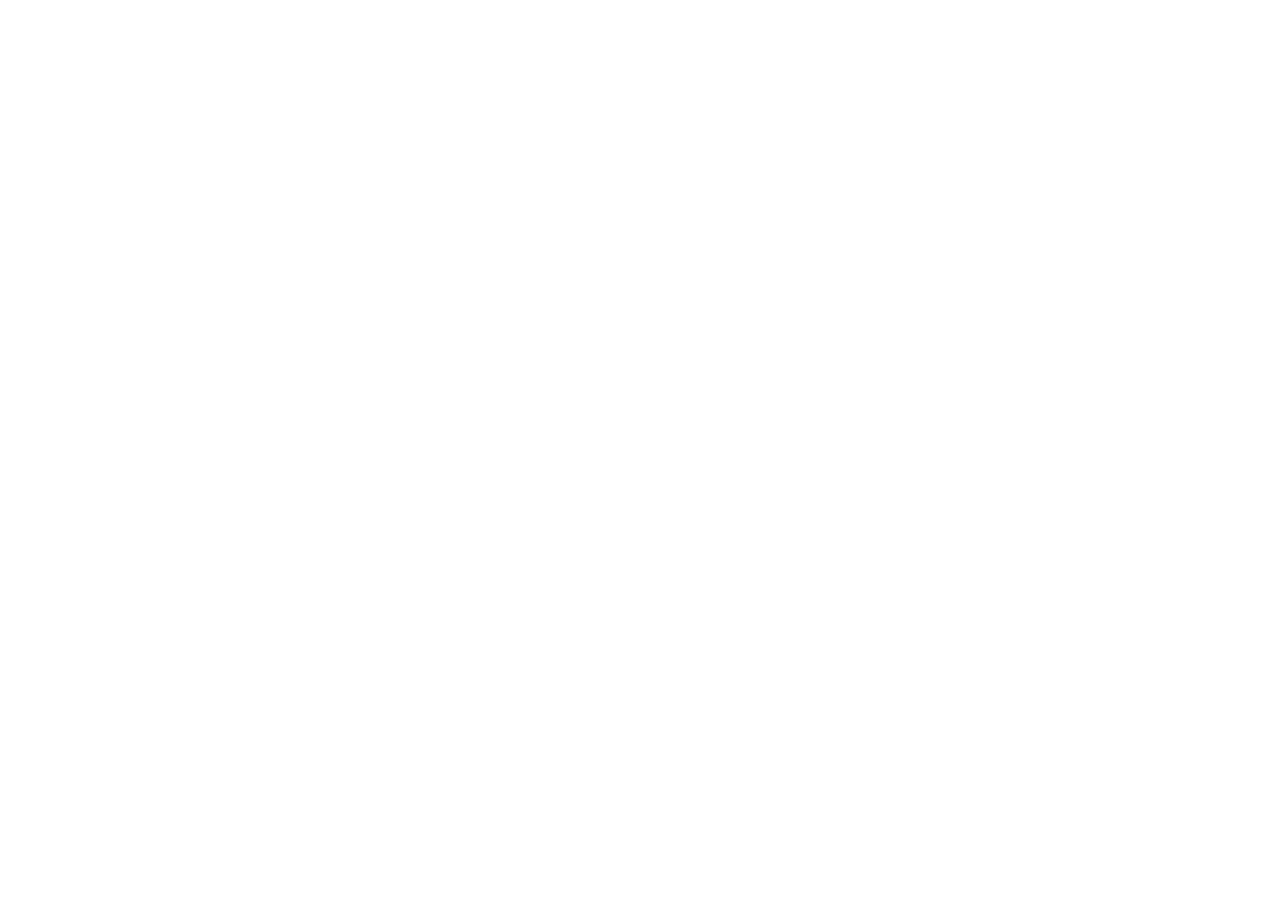
==== commit 5f7168d8: "Update editor.html" ====
--- a/editor.html
+++ b/editor.html
@@ -438,9 +438,7 @@
           ForVar = "For MacOS"
         }
         else{
-                var elezment = document.body;
-            elezment.classList.add("bodya");
-            ForVar = "Mobile Beta"
+window.location.assign("https://www.google.com/")
         }
       }
     }
